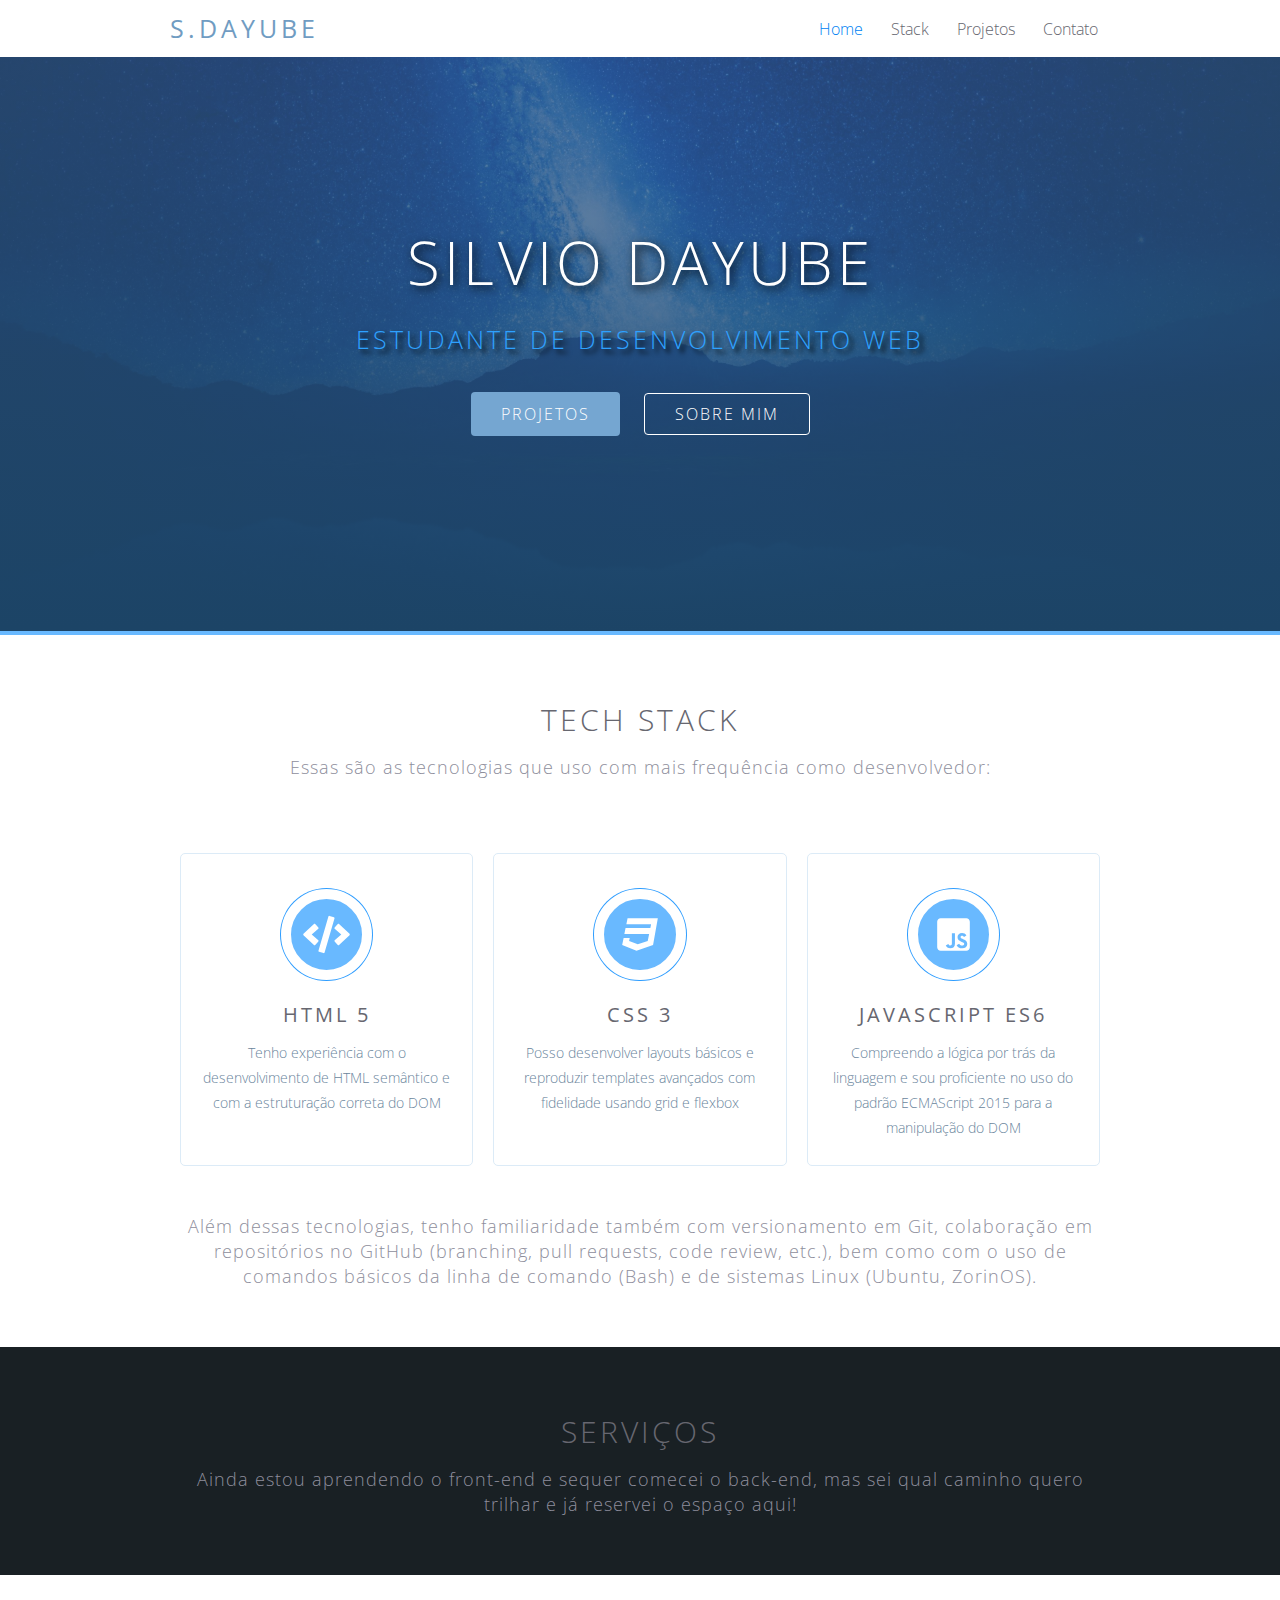
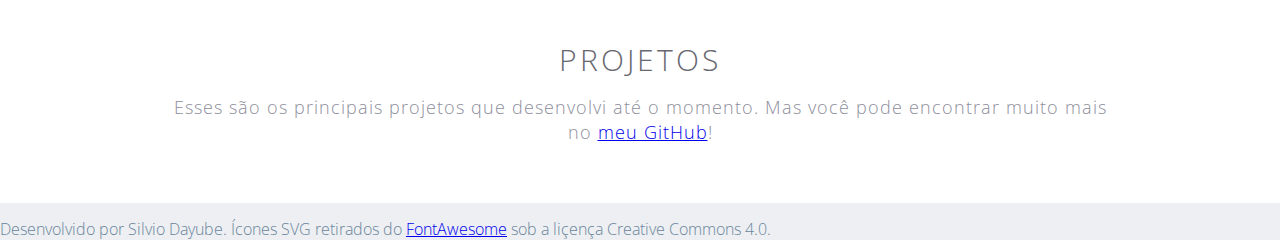
==== index.html @ 86abfb92 "Finishes basic prototyping" ====
<!DOCTYPE html>
<html lang="pt">
<head>
  <meta charset="UTF-8">
  <meta name="viewport" content="width=device-width, initial-scale=1.0">
  <link rel="stylesheet" href="style.css">
  <link rel="preconnect" href="https://fonts.gstatic.com">
  <link href="https://fonts.googleapis.com/css2?family=Open+Sans:ital,wght@0,300;0,400;0,600;0,700;0,800;1,300;1,400;1,600;1,700;1,800&family=Roboto:wght@300;400;500&display=swap" rel="stylesheet">
  <link rel="stylesheet" href="https://cdnjs.cloudflare.com/ajax/libs/font-awesome/4.7.0/css/font-awesome.min.css">
  <title>Silvio Dayube - Estudante de Desenvolvimento Web</title>
</head>
<body>
  <header>
    <div class="container">
      <a class="logo" href="#">S.Dayube</a>
      <nav>
        <a href="#projects" class="current-link">Home</a>
        <a href="#stack">Stack</a>
        <a href="#projects">Projetos</a>
        <a href="#contact">Contato</a>
      </nav>
    </div>
  </header>
  <main>
    <section id="welcome-section" class="hero">
      <div class="container">
        <h1>Silvio Dayube</h1>
        <p>Estudante de Desenvolvimento Web</p>
        <div class="">
          <a href="#" class="button">Projetos</a>
          <a href="#" class="hollow-button">Sobre mim</a>
        </div>
      </div>
    </section>
    <section id="stack">
      <div class="container">
        <div class="title-group">
          <h2>tech stack</h2>
          <p>Essas são as tecnologias que uso com mais frequência como desenvolvedor:</p>
        </div>
        <div class="card-row">
          <div class="card">
            <img src="images/html.svg" alt="">
            <h3>HTML 5</h3>
            <p>Tenho experiência com o desenvolvimento de HTML semântico e com a estruturação correta do DOM</p>
          </div>
          <div class="card">
            <img src="images/css.svg" alt="">
            <h3>css 3</h3>
            <p>Posso desenvolver layouts básicos e reproduzir templates avançados com fidelidade usando grid e flexbox</p>
          </div>
          <div class="card">
            <img src="images/js.svg" alt="">
            <h3>javascript es6</h3>
            <p>Compreendo a lógica por trás da linguagem e sou proficiente no uso do padrão ECMAScript 2015 para a manipulação do DOM</p>
          </div>
        </div>
        <div class="title-group">
          <p>Além dessas tecnologias, tenho familiaridade também com versionamento em Git, colaboração em repositórios no GitHub (branching, pull requests, code review, etc.), bem como com o uso de comandos básicos da linha de comando (Bash) e de sistemas Linux (Ubuntu, ZorinOS).</p>
        </div>
      </div>
    </section>
    <section id="services" class="accent">
      <div class="container">
        <div class="title-group">
          <h2>Serviços</h2>
          <p>Ainda estou aprendendo o front-end e sequer comecei o back-end, mas sei qual caminho quero trilhar e já reservei o espaço aqui!</p>
        </div>
      </div>
    </section>
    <section id="projects">
      <div class="container">
        <div class="title-group">
          <h2>Projetos</h2>
          <p>Esses são os principais projetos que desenvolvi até o momento. Mas você pode encontrar muito mais no <a href="https://github.com/sdayube" target="_blank">meu GitHub</a>!</p>
        </div>
      </div>
    </section>
  </main>
  <footer>
    <p>Desenvolvido por Silvio Dayube. Ícones SVG retirados do <a href="https://fontawesome.com/">FontAwesome</a> sob a liçença Creative Commons 4.0.</p>
  </footer>
  <script src="script.js"></script>
</body>
</html>
---- style.css ----
html {
  box-sizing: border-box;
  font-family: sans-serif;
  height: 100%;
}

* , *:before , *:after {
  box-sizing: inherit;
}

body {
  background-color: #edeff2;
  color: #6a859c;
  font-family: Open Sans, sans-serif;
  font-size: 16px;
  font-weight: 300;
  line-height: 20px;
  margin: 0;
  min-height: 100%;
}

section {
  padding: 50px 10px 30px;
  background-color: white;
}

/* Header section */
header {
  background-color: white;
}

.container {
  align-items: center;
  display: flex;
  justify-content: space-between;
  margin: 0 auto;
  max-width: 940px;
}

.logo {
  color: #709cc2;
  font-size: 25px;
  font-weight: 400;
  letter-spacing: 4px;
  line-height: 25px;
  padding: 16px 0;
  text-decoration: none;
  text-transform: uppercase;
}

nav a {
  color: #676770;
  padding: 20px 12px;
  text-decoration: none;
  transition: all 300ms ease-in-out;
}

nav a:hover {
  color: #2e9dff;
}

.current-link {
  color: #0082f3;
}

/* Hero section */
.hero {
  background-image: linear-gradient(180deg, #3868a0aa, #1c4466), url('images/galaxy.jpeg');
  background-position: bottom left;
  background-size: auto, cover;
  border-bottom: 4px solid #69b9ff;
  padding: 195px 0;
  text-align: center;
}

section .container {
  flex-direction: column;
}

.hero h1 {
  color: white;
  font-size: 60px;
  font-weight: 300;
  letter-spacing: 4px;
  margin: 0 0 30px;
  text-shadow: black 3px 3px 10px;
  text-transform: uppercase;
}

.hero p {
  color: #2ea1ff;
  font-size: 25px;
  font-weight: 300;
  letter-spacing: 3px;
  line-height: 25px;
  margin-bottom: 40px;
  text-shadow: black 4px 4px 5px;
  text-transform: uppercase;
}

.button {
  background-color: #75a6d1;
  border-radius: 4px;
  color: white;
  display: inline-block;
  letter-spacing: 2px;
  margin: 0 10px;
  padding: 12px 30px;
  text-decoration: none;
  text-transform: uppercase;
  transition: background-color 300ms ease;
}

.button:hover {
  background-color: #2e9dff;
}

.hollow-button {
  border-radius: 4px;
  border: 1px solid white;
  color: white;
  display: inline-block;
  letter-spacing: 2px;
  margin: 0 10px;
  padding: 10px 30px;
  text-decoration: none;
  text-transform: uppercase;
  transition: background-color 300ms ease, border 300ms ease, color 300ms ease;
}

/* Stack section */
.title-group {
  margin-bottom: 55px;
}

.title-group:last-child {
  margin-bottom: 10px;
}

.title-group h2 {
  color: #676770;
  font-size: 30px;
  font-weight: 300;
  letter-spacing: 3px;
  text-align: center;
  text-transform: uppercase;
}

.title-group p {
  color: #8e8e9c;
  font-size: 18px;
  text-align: center;
  letter-spacing: 1px;
  line-height: 25px;
}

.card-row {
  margin: 0 10px 30px;
  display: flex;
  justify-content: space-around;
  width: 100%;
}

.card {
  flex: 1 1 30%;
  padding: 15px;
  margin: 0 10px;
  border: 1px solid #dcebf7;
  border-radius: 5px;
  text-align: center;
}

.card img {
  display: block;
  width: 35%;
  margin: 20px auto;
  padding: 10px;
  border: 10px solid white;
  border-radius: 50%;
  background-color: #69b9ff;
  box-shadow: 0 0 0 1px #2e9dff;
  max-width: 100%;
  color: white;
}

.card h3 {
  margin: 0 auto;
  color: #676770;
  font-size: 20px;
  line-height: 30px;
  font-weight: 400;
  letter-spacing: 3px;
  text-transform: uppercase;
}

.card p {
  margin: 10px auto;
  font-size: 14px;
  line-height: 25px;
}

/* Services section */
.accent {
  background-color: #192024;
}
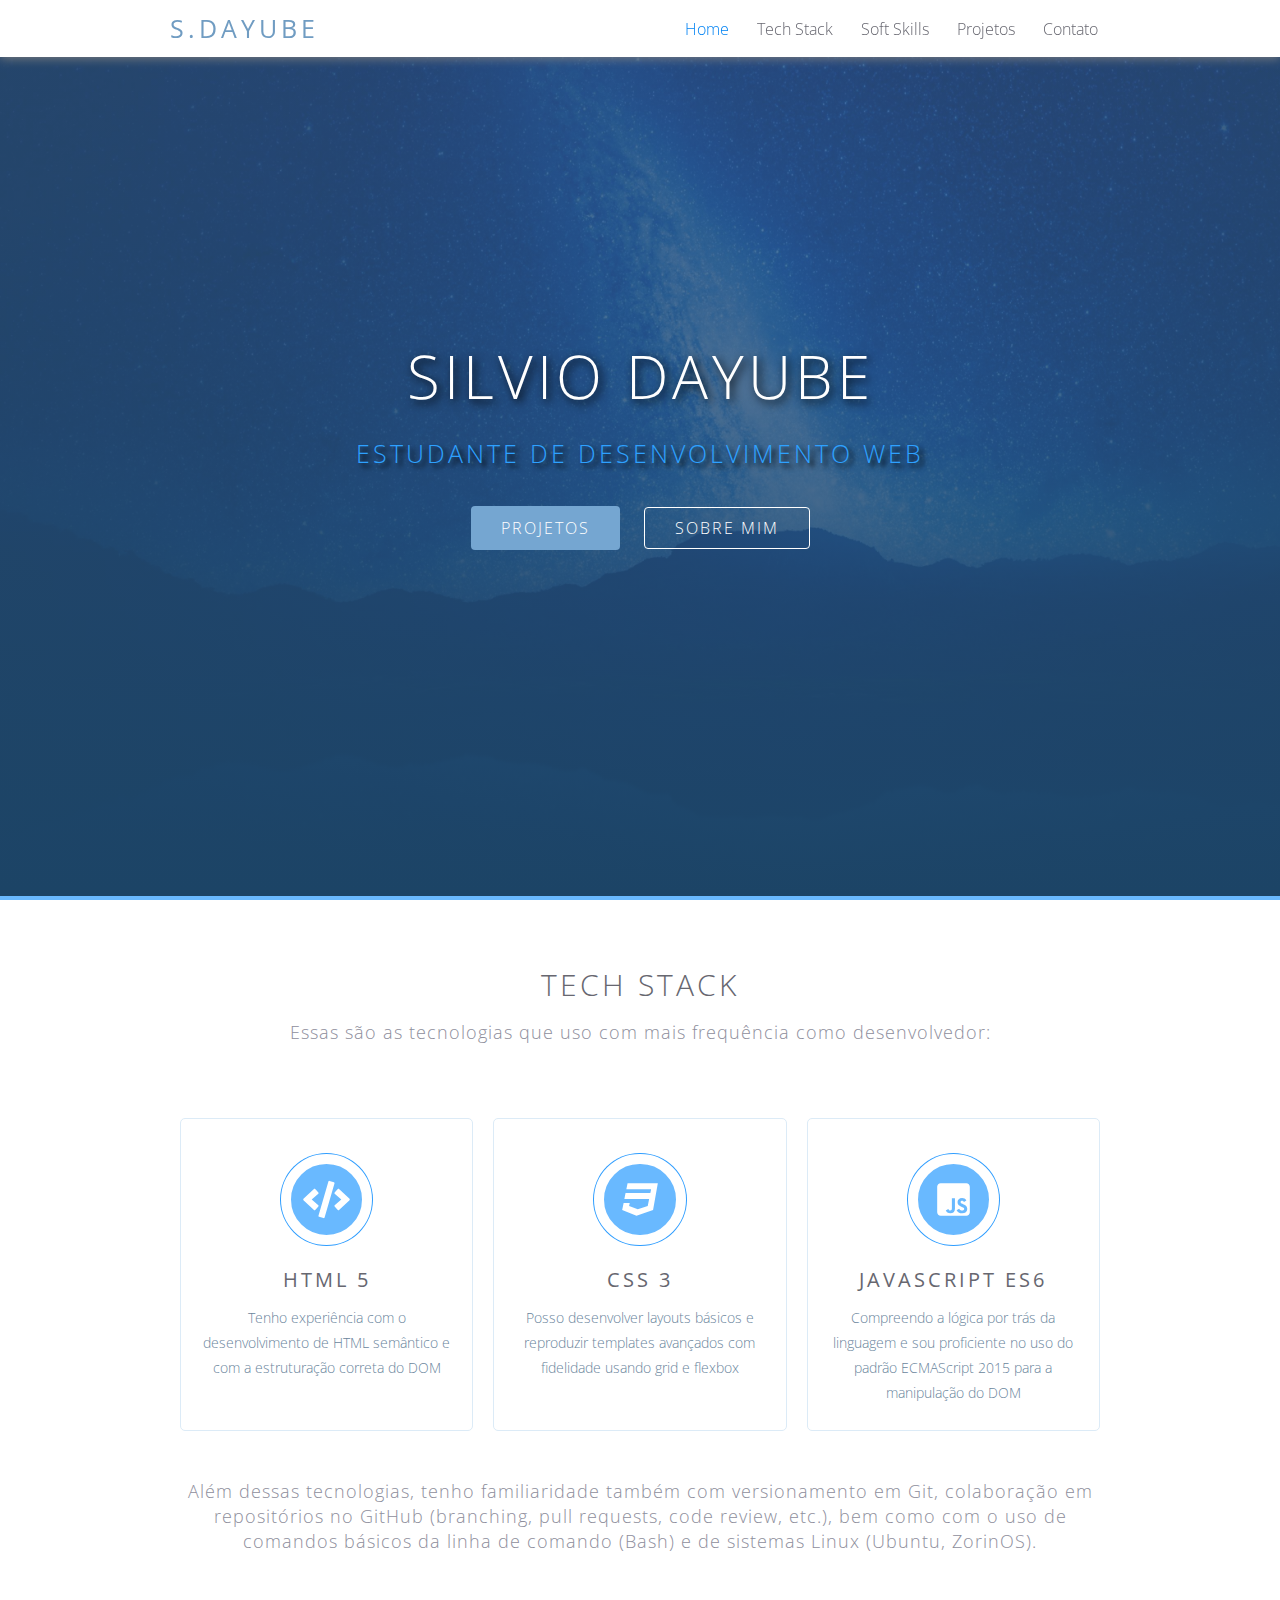
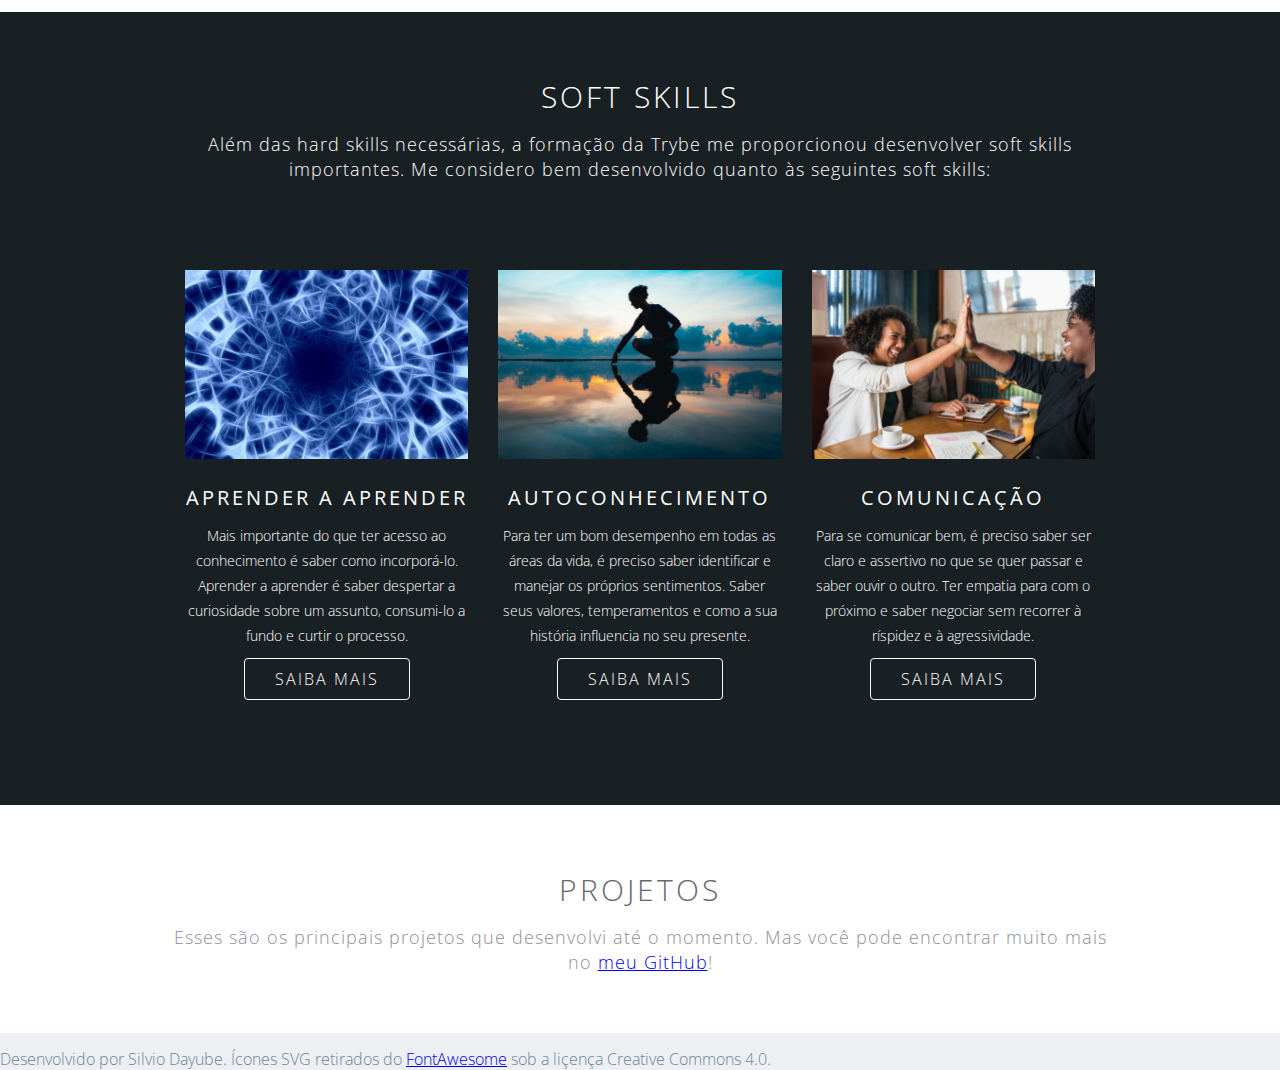
==== commit 3943f50d: "Adds soft skills section" ====
--- a/index.html
+++ b/index.html
@@ -6,16 +6,17 @@
   <link rel="stylesheet" href="style.css">
   <link rel="preconnect" href="https://fonts.gstatic.com">
   <link href="https://fonts.googleapis.com/css2?family=Open+Sans:ital,wght@0,300;0,400;0,600;0,700;0,800;1,300;1,400;1,600;1,700;1,800&family=Roboto:wght@300;400;500&display=swap" rel="stylesheet">
-  <link rel="stylesheet" href="https://cdnjs.cloudflare.com/ajax/libs/font-awesome/4.7.0/css/font-awesome.min.css">
   <title>Silvio Dayube - Estudante de Desenvolvimento Web</title>
 </head>
 <body>
-  <header>
+  <!-- <script src="https://cdn.freecodecamp.org/testable-projects-fcc/v1/bundle.js"></script> -->
+  <header id="navbar">
     <div class="container">
       <a class="logo" href="#">S.Dayube</a>
       <nav>
         <a href="#projects" class="current-link">Home</a>
-        <a href="#stack">Stack</a>
+        <a href="#stack">Tech Stack</a>
+        <a href="#stack">Soft Skills</a>
         <a href="#projects">Projetos</a>
         <a href="#contact">Contato</a>
       </nav>
@@ -46,12 +47,12 @@
           </div>
           <div class="card">
             <img src="images/css.svg" alt="">
-            <h3>css 3</h3>
+            <h3>CSS 3</h3>
             <p>Posso desenvolver layouts básicos e reproduzir templates avançados com fidelidade usando grid e flexbox</p>
           </div>
           <div class="card">
             <img src="images/js.svg" alt="">
-            <h3>javascript es6</h3>
+            <h3>JavaScript ES6</h3>
             <p>Compreendo a lógica por trás da linguagem e sou proficiente no uso do padrão ECMAScript 2015 para a manipulação do DOM</p>
           </div>
         </div>
@@ -63,8 +64,30 @@
     <section id="services" class="accent">
       <div class="container">
         <div class="title-group">
-          <h2>Serviços</h2>
-          <p>Ainda estou aprendendo o front-end e sequer comecei o back-end, mas sei qual caminho quero trilhar e já reservei o espaço aqui!</p>
+          <h2 class="white-text">Soft skills</h2>
+          <p class="white-text">Além das hard skills necessárias, a formação da Trybe me proporcionou desenvolver soft skills importantes. Me considero bem desenvolvido quanto às seguintes soft skills:</p>
+        </div>
+        <div class="card-row">
+          <div class="service-box">
+            <img src="images/learn-to-learn.jpg" alt="representation of neural connections">
+            <h3 class="white-text">Aprender a Aprender</h3>
+            <p class="white-text">Mais importante do que ter acesso ao conhecimento é saber como incorporá-lo. Aprender a aprender é saber despertar a curiosidade sobre um assunto, consumi-lo a fundo e curtir o processo. </p>
+            <a href="https://blog.betrybe.com/soft-skills/aprender-a-aprender/" target="_blank" class="hollow-button">Saiba mais</a>
+            
+          </div>
+          <div class="service-box">
+            <img src="images/self-knowledge.jpg" alt="a woman looking at her reflection in the water">
+            <h3 class="white-text">Autoconhecimento</h3>
+            <p class="white-text">Para ter um bom desempenho em todas as áreas da vida, é preciso saber identificar e manejar os próprios sentimentos. Saber seus valores, temperamentos e como a sua história influencia no seu presente.</p>
+            <a href="" target="_blank" class="hollow-button">Saiba mais</a>
+          </div>
+
+          <div class="service-box">
+            <img src="images/communication.jpg" alt="three women having coffee and a fun conversation">
+            <h3 class="white-text">Comunicação</h3>
+            <p class="white-text">Para se comunicar bem, é preciso saber ser claro e assertivo no que se quer passar e saber ouvir o outro. Ter empatia para com o próximo e saber negociar sem recorrer à ríspidez e à agressividade.</p>
+            <a href="https://blog.betrybe.com/soft-skills/comunicacao/" target="_blank" class="hollow-button">Saiba mais</a>
+          </div>
         </div>
       </div>
     </section>
@@ -72,7 +95,7 @@
       <div class="container">
         <div class="title-group">
           <h2>Projetos</h2>
-          <p>Esses são os principais projetos que desenvolvi até o momento. Mas você pode encontrar muito mais no <a href="https://github.com/sdayube" target="_blank">meu GitHub</a>!</p>
+          <p>Esses são os principais projetos que desenvolvi até o momento. Mas você pode encontrar muito mais no <a href="https://github.com/sdayube" target="_blank" id="profile-link">meu GitHub</a>!</p>
         </div>
       </div>
     </section>
--- a/style.css
+++ b/style.css
@@ -1,3 +1,6 @@
+/* Global modifications
+---------------------------------------------------------- */
+
 html {
   box-sizing: border-box;
   font-family: sans-serif;
@@ -24,9 +27,14 @@
   background-color: white;
 }
 
-/* Header section */
+/* Header section
+---------------------------------------------------------- */
+
 header {
   background-color: white;
+  position: fixed;
+  width: 100%;
+  box-shadow: 0 1px 10px grey;
 }
 
 .container {
@@ -63,18 +71,22 @@
   color: #0082f3;
 }
 
-/* Hero section */
+/* Hero section
+---------------------------------------------------------- */
+
 .hero {
   background-image: linear-gradient(180deg, #3868a0aa, #1c4466), url('images/galaxy.jpeg');
   background-position: bottom left;
   background-size: auto, cover;
   border-bottom: 4px solid #69b9ff;
-  padding: 195px 0;
-  text-align: center;
+  text-align: center;
+  height: 100vh;
+  display: flex;
 }
 
 section .container {
   flex-direction: column;
+  justify-content: center;
 }
 
 .hero h1 {
@@ -109,6 +121,7 @@
   text-decoration: none;
   text-transform: uppercase;
   transition: background-color 300ms ease;
+  border: none;
 }
 
 .button:hover {
@@ -128,7 +141,14 @@
   transition: background-color 300ms ease, border 300ms ease, color 300ms ease;
 }
 
-/* Stack section */
+.hollow-button:hover {
+  border-color: #2e9dff;
+  color: #2e9dff;
+}
+
+/* Stack section
+---------------------------------------------------------- */
+
 .title-group {
   margin-bottom: 55px;
 }
@@ -183,7 +203,7 @@
   color: white;
 }
 
-.card h3 {
+.card-row h3 {
   margin: 0 auto;
   color: #676770;
   font-size: 20px;
@@ -193,13 +213,31 @@
   text-transform: uppercase;
 }
 
-.card p {
+.card-row p {
   margin: 10px auto;
   font-size: 14px;
   line-height: 25px;
 }
 
-/* Services section */
+/* Services section
+---------------------------------------------------------- */
+
 .accent {
   background-color: #192024;
 }
+
+.container .white-text {
+  color: white;
+}
+
+.service-box {
+  margin-bottom: 30px;
+  padding: 15px;
+  text-align: center;
+  flex: 1 1 50%;
+}
+
+.service-box img {
+  width: 100%;
+  margin-bottom: 20px;
+}
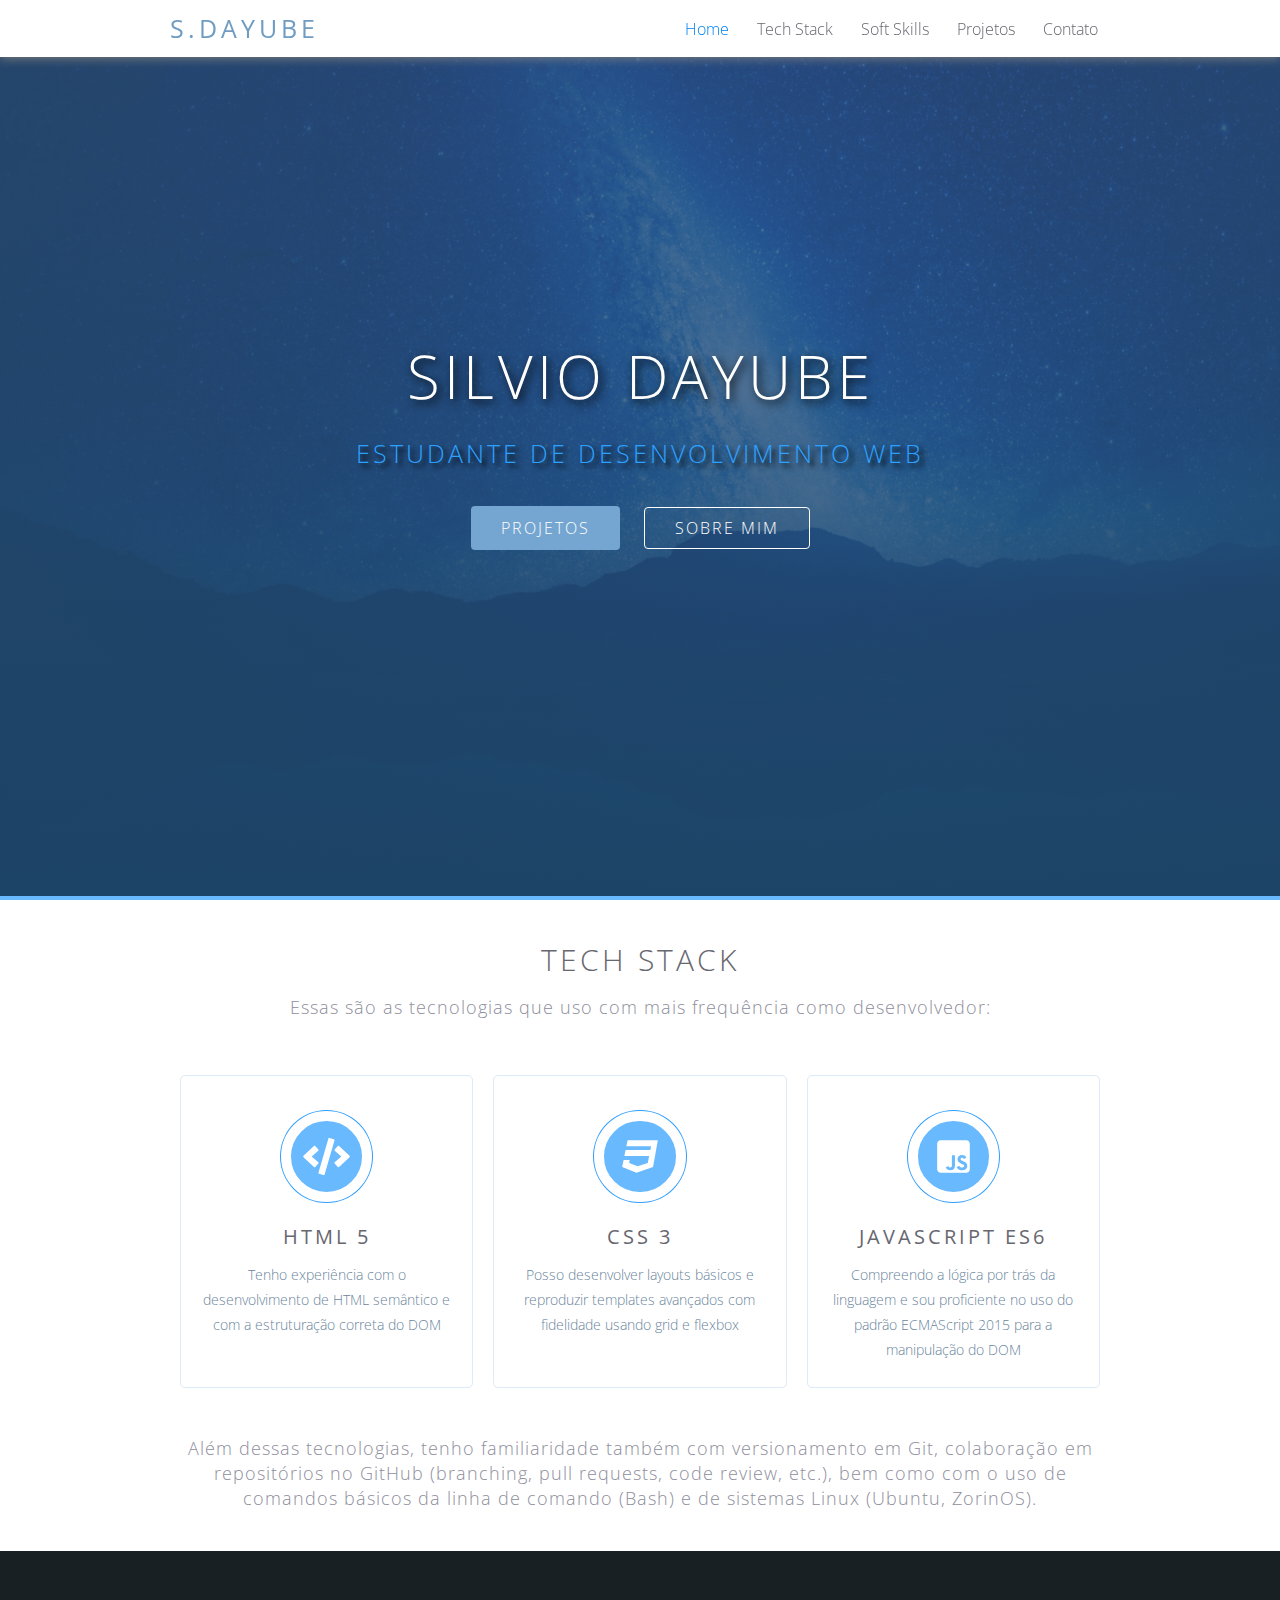
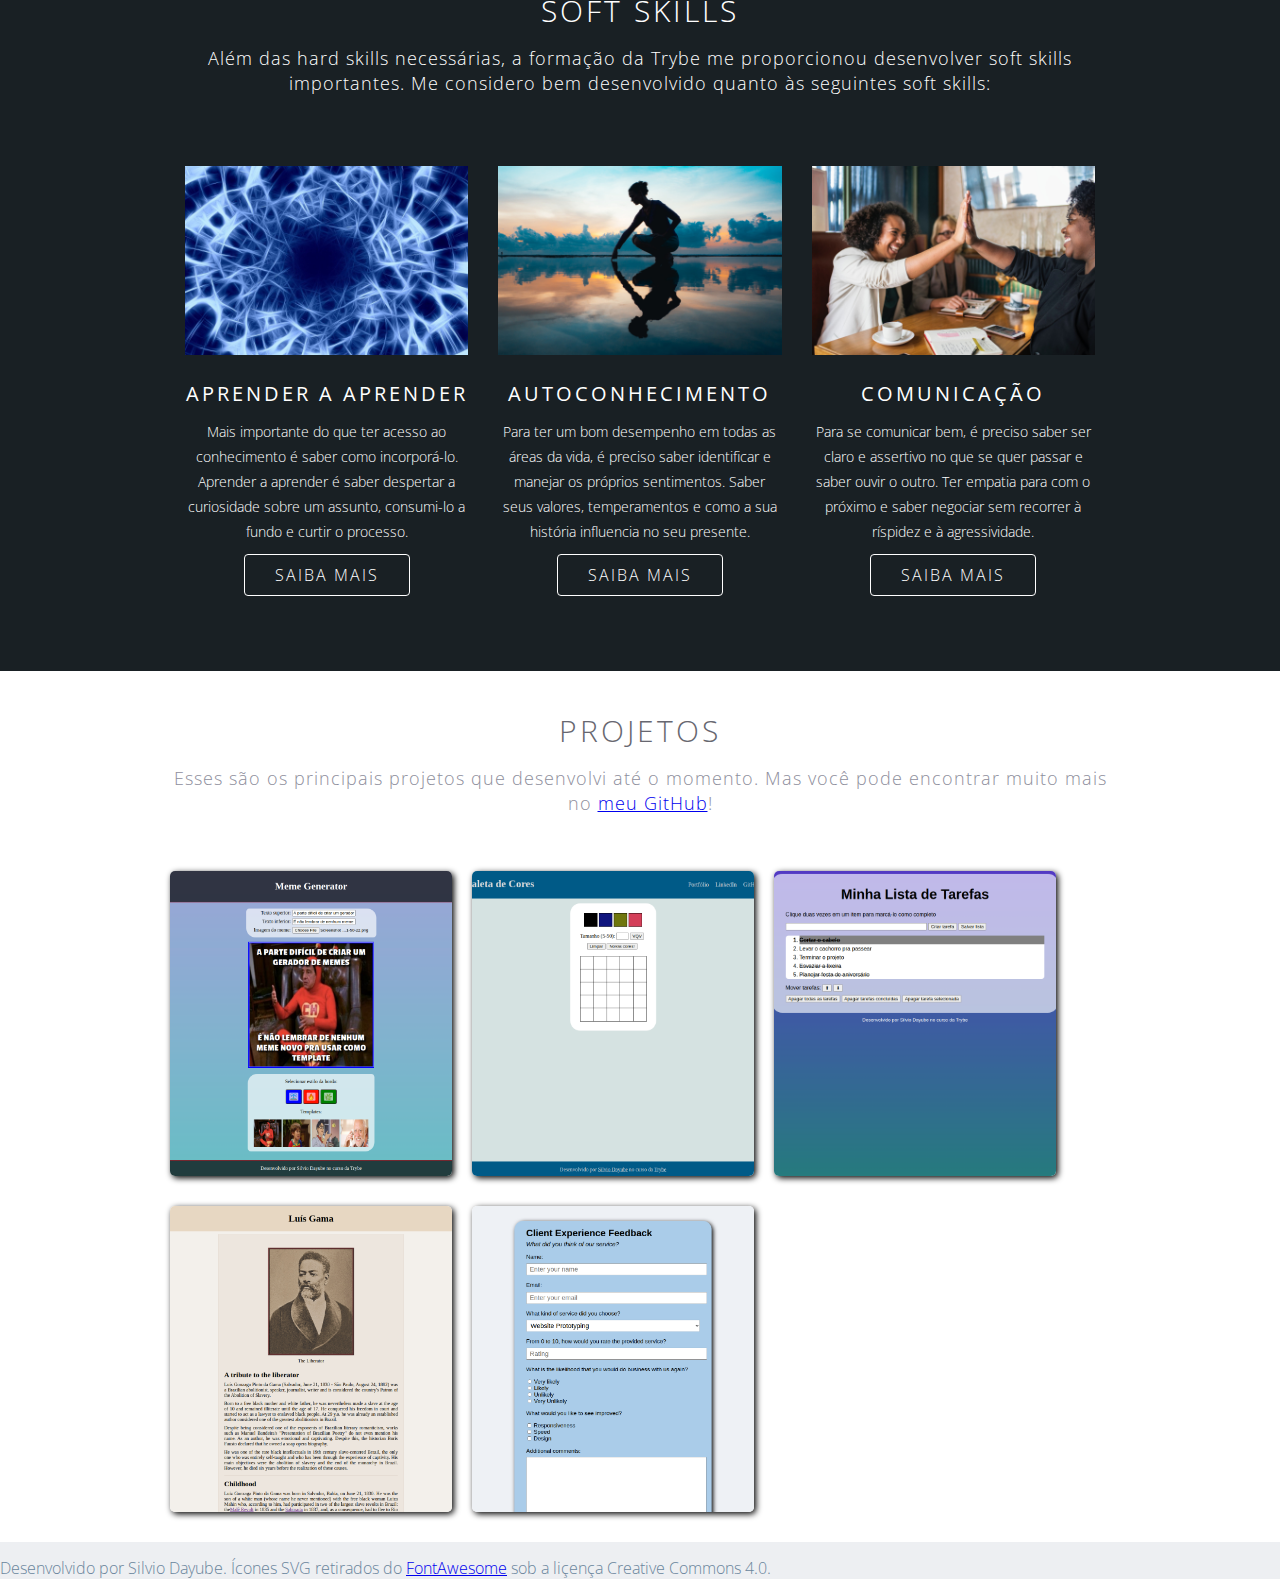
==== commit b11052f4: "Adds projects section" ====
--- a/index.html
+++ b/index.html
@@ -27,7 +27,7 @@
       <div class="container">
         <h1>Silvio Dayube</h1>
         <p>Estudante de Desenvolvimento Web</p>
-        <div class="">
+        <div>
           <a href="#" class="button">Projetos</a>
           <a href="#" class="hollow-button">Sobre mim</a>
         </div>
@@ -97,6 +97,56 @@
           <h2>Projetos</h2>
           <p>Esses são os principais projetos que desenvolvi até o momento. Mas você pode encontrar muito mais no <a href="https://github.com/sdayube" target="_blank" id="profile-link">meu GitHub</a>!</p>
         </div>
+        <div class="project-grid">
+          <div class="grid-item meme-generator">
+            <h3>Projeto Meme Generator</h3>
+            <p>Gerador de memes com imagens predeterminadas ou upadas pelo usuário. Construído com HTML, CSS e JS vanilla</p>
+            <div>
+              <a href="#" class="button">Visualizar</a>
+              <a href="#" class="hollow-button">Repositório</a>
+            </div>
+          </div>
+          <div class="grid-item pixel-art">
+            <h3>Projeto Pixel Art</h3>
+            <p>Gerador de quadro para pixel art com tamanho dinâmico e cores aleatórias. Construído com HTML, CSS e JS vanilla</p>
+            <div>
+              <a href="#" class="button">Visualizar</a>
+              <a href="#" class="hollow-button">Repositório</a>
+            </div>
+          </div>
+          <div class="grid-item to-do-list">
+            <h3>Projeto To Do List</h3>
+            <p>Lista de tarefas dinâmica que permite adicionar, selecionar, marcar e apagar itens e salvar o estado no local storage. Construída com HTML, CSS e JS vanilla</p>
+            <div>
+              <a href="#" class="button">Visualizar</a>
+              <a href="#" class="hollow-button">Repositório</a>
+            </div>
+          </div>
+          <div class="grid-item tribute-page">
+            <h3>Projeto Tribute Page</h3>
+            <p>Página de tributo simples com layout responsivo baseado em flexbox. Feita com HTML e CSS.</p>
+            <div>
+              <a href="#" class="button">Visualizar</a>
+              <a href="#" class="hollow-button">Repositório</a>
+            </div>
+          </div>
+          <div class="grid-item survey-form">
+            <h3>Projeto Survey Form</h3>
+            <p>Exemplo de formulário construído com HTML semântico e layout responsivo. Construído com HTML e CSS.</p>
+            <div>
+              <a href="#" class="button">Visualizar</a>
+              <a href="#" class="hollow-button">Repositório</a>
+            </div>
+          </div>
+          <!-- <div class="grid-item zoo-functions">
+            <h3>Projeto Zoo Functions</h3>
+            <p>Projeto feito para simular o comportamento de um zoológico usando métodos do ES6 e higher order functions. Testes criados com o assert do node.js.</p>
+            <div>
+              <a href="#" class="button">Visualizar</a>
+              <a href="#" class="hollow-button dark-hollow">Repositório</a>
+            </div>
+          </div> -->
+        </div>
       </div>
     </section>
   </main>
--- a/style.css
+++ b/style.css
@@ -20,11 +20,24 @@
   line-height: 20px;
   margin: 0;
   min-height: 100%;
+  width: 100%;
 }
 
 section {
   padding: 50px 10px 30px;
   background-color: white;
+}
+
+@keyframes fadeEffect {
+
+  from {
+    opacity: 0;
+  }
+
+  to {
+    opacity: 1;
+  }
+
 }
 
 /* Header section
@@ -164,6 +177,7 @@
   letter-spacing: 3px;
   text-align: center;
   text-transform: uppercase;
+  margin-top: 0;
 }
 
 .title-group p {
@@ -172,6 +186,7 @@
   text-align: center;
   letter-spacing: 1px;
   line-height: 25px;
+  margin-bottom: 0;
 }
 
 .card-row {
@@ -231,7 +246,6 @@
 }
 
 .service-box {
-  margin-bottom: 30px;
   padding: 15px;
   text-align: center;
   flex: 1 1 50%;
@@ -241,3 +255,97 @@
   width: 100%;
   margin-bottom: 20px;
 }
+
+/* Projects section
+---------------------------------------------------------- */
+
+.dark-hollow {
+  border: 1px solid black;
+  color: black;
+}
+
+.project-grid {
+  display: grid;
+  grid-template-columns: repeat(3, 30%);
+  text-align: center;
+  column-gap: 20px;
+  row-gap: 30px;
+  grid-auto-rows: 1fr;
+}
+
+.grid-item {
+  padding: 20px;
+  border-radius: 5px;
+  box-shadow: black 2px 2px 6px;
+
+  --bg-gradient: linear-gradient(180deg, #0f1c2bda, #1c4466);
+}
+
+.grid-item > * {
+  visibility: hidden;
+  color: white;
+}
+
+.grid-item:hover > * {
+  visibility: visible;
+}
+
+.grid-item .button {
+  font-size: 12px;
+  padding: 5px 15px;
+  margin-bottom: 10px;
+}
+
+.grid-item .hollow-button {
+  font-size: 12px;
+  padding: 5px 15px;
+}
+
+.meme-generator {
+  background-image: url('images/meme-generator.png');
+  background-size: cover;
+}
+
+.meme-generator:hover {
+  background-image: var(--bg-gradient), url('images/meme-generator.png');
+}
+
+.pixel-art {
+  background-image: url('images/pixel-art.png');
+  background-size: cover;
+  background-position: top center;
+}
+
+.pixel-art:hover {
+  background-image: var(--bg-gradient), url('images/pixel-art.png');
+}
+
+.to-do-list {
+  background-image: url('images/to-do-list.png');
+  background-size: cover;
+  background-position: top center;
+}
+
+.to-do-list:hover {
+  background-image: var(--bg-gradient), url('images/to-do-list.png');
+}
+
+.tribute-page {
+  background-image: url('images/tribute-page.png');
+  background-size: cover;
+  background-position: top center;
+}
+
+.tribute-page:hover {
+  background-image: var(--bg-gradient), url('images/tribute-page.png');
+}
+
+.survey-form {
+  background-image: url('images/survey-form.png');
+  background-size: cover;
+  background-position: top center;
+}
+
+.survey-form:hover {
+  background-image: var(--bg-gradient), url('images/survey-form.png');
+}
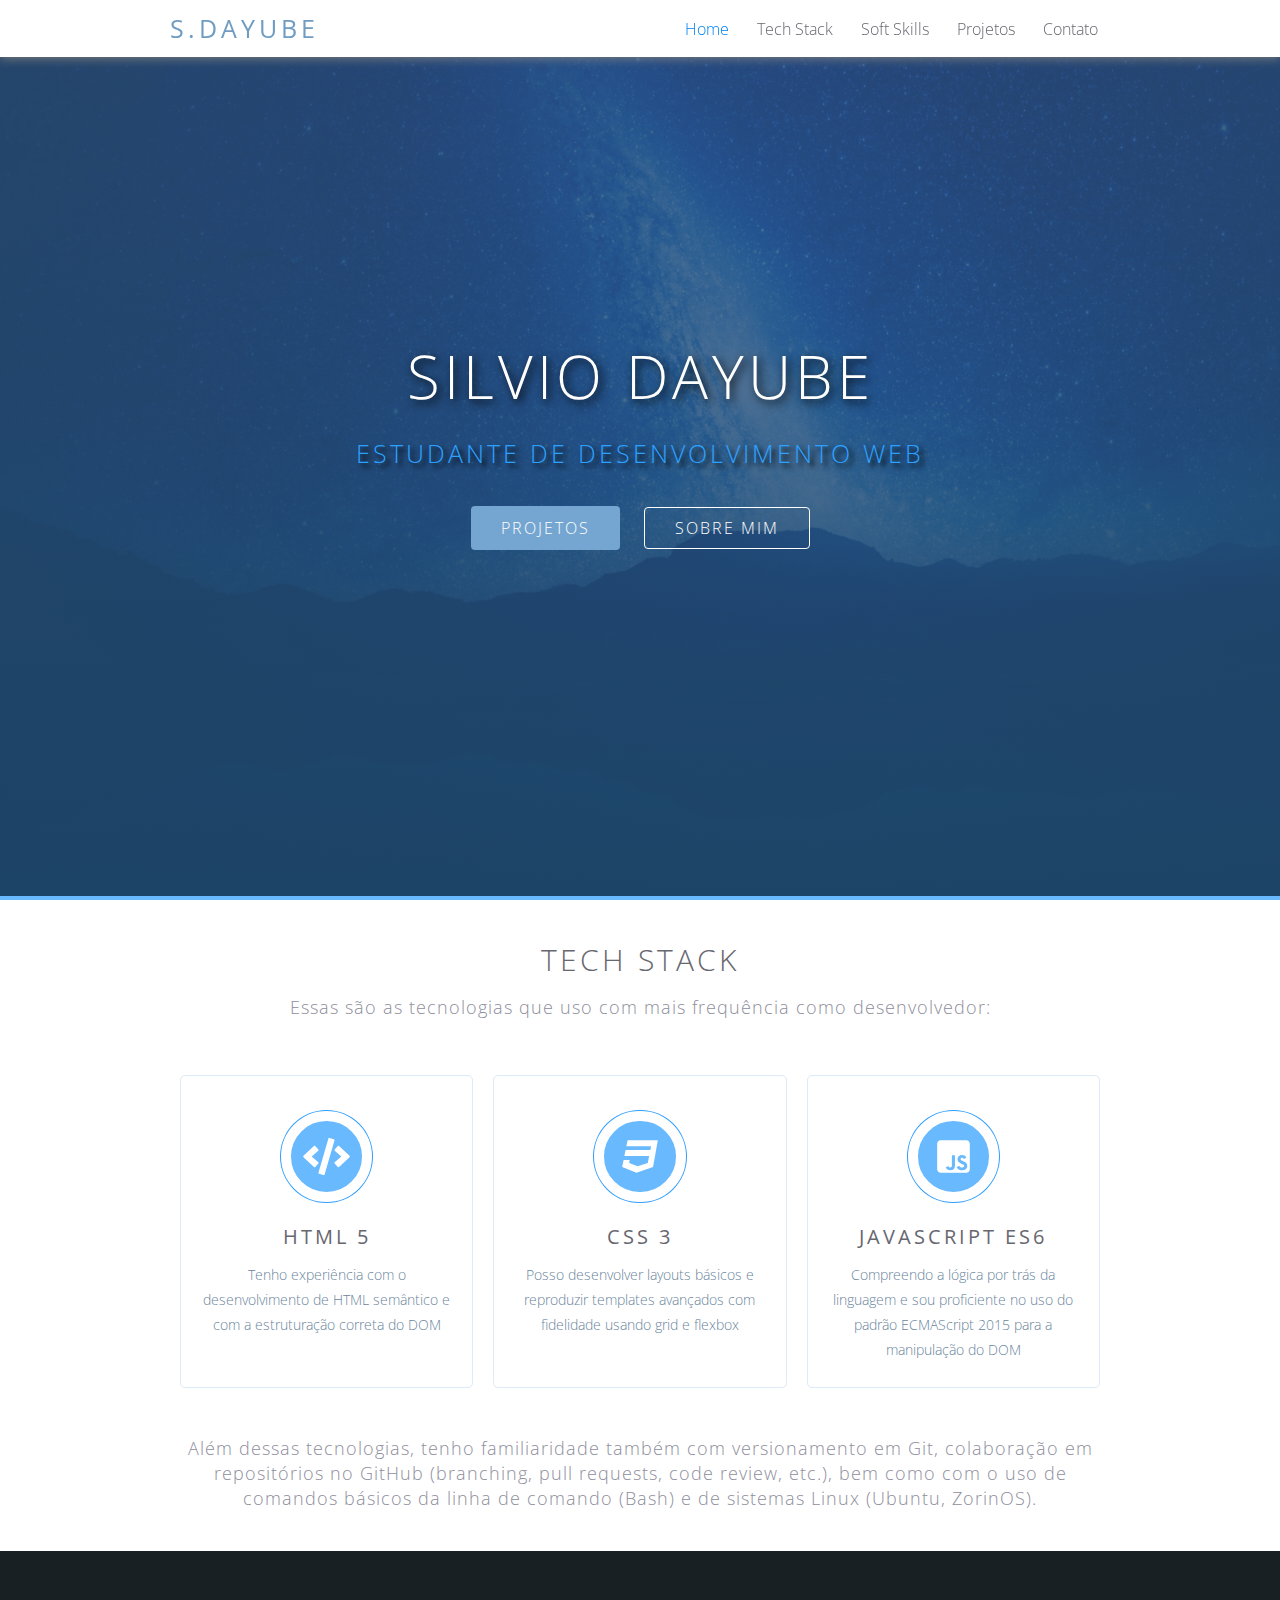
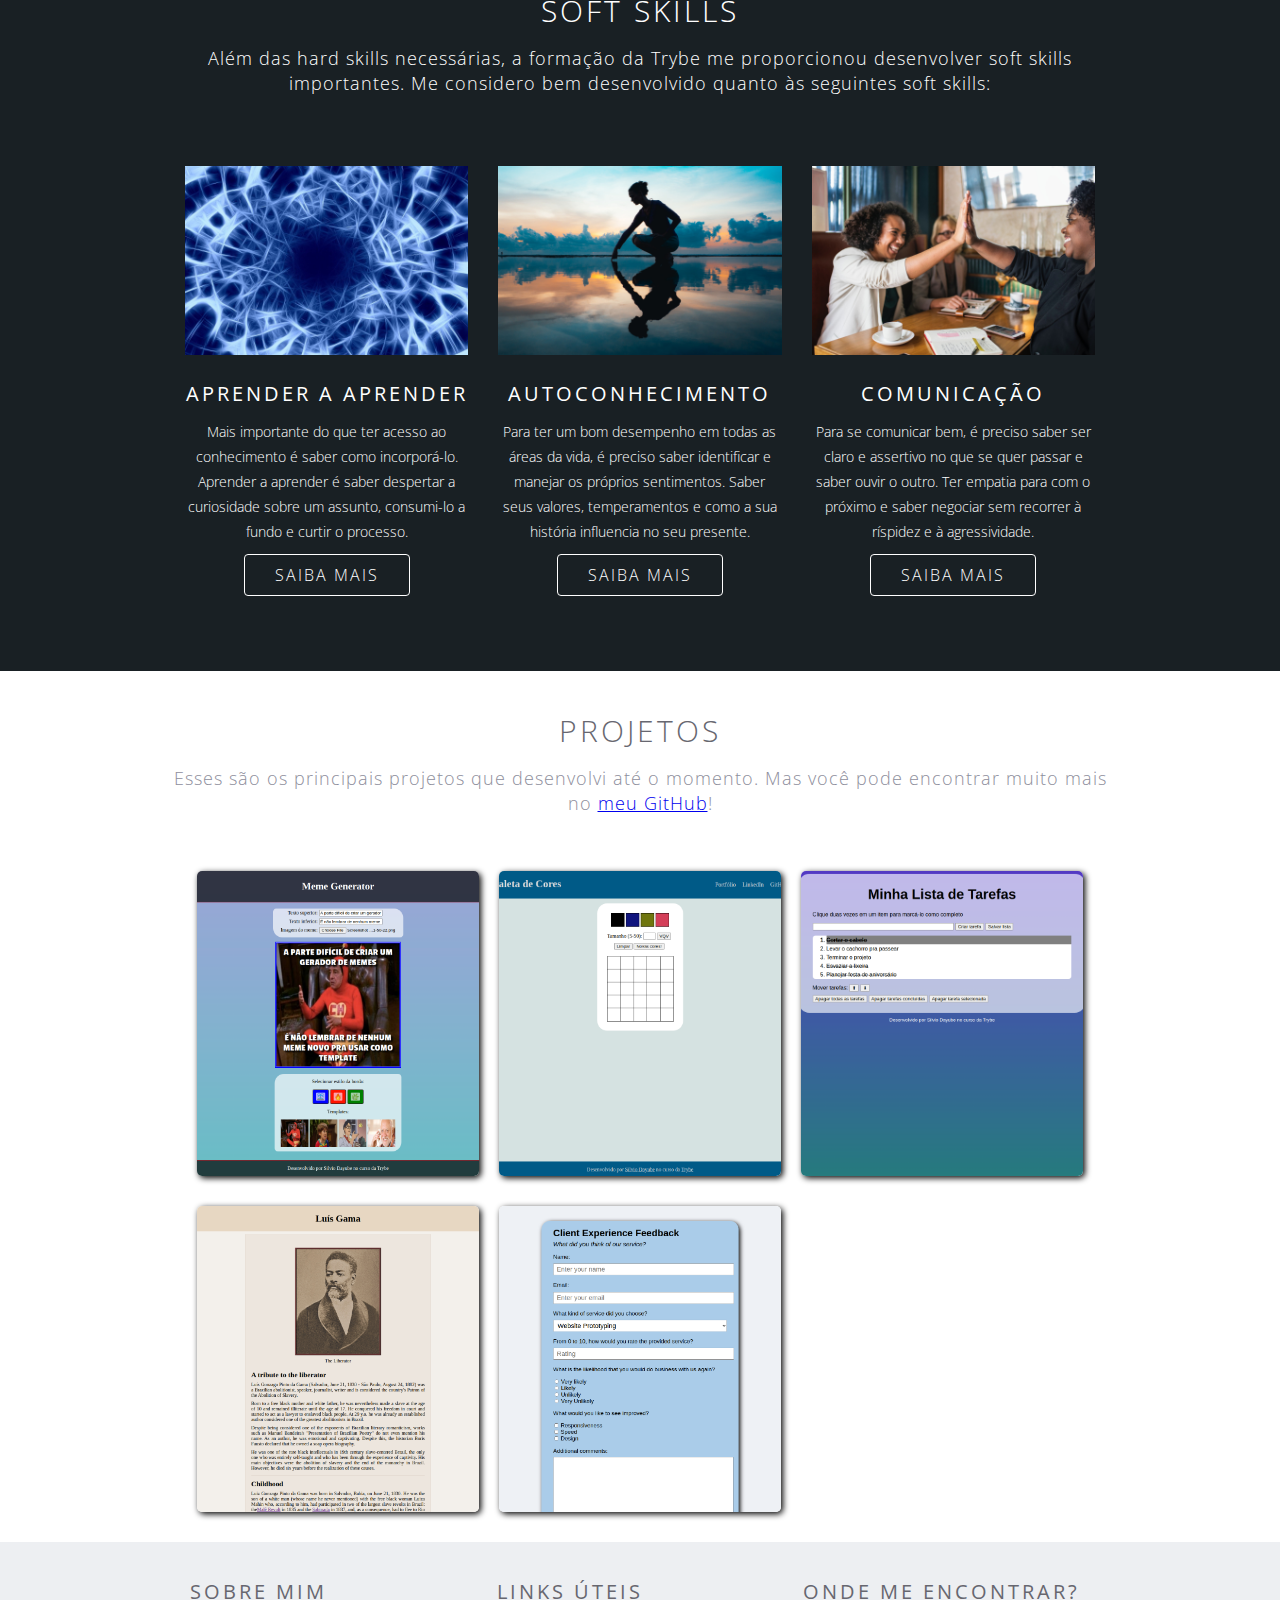
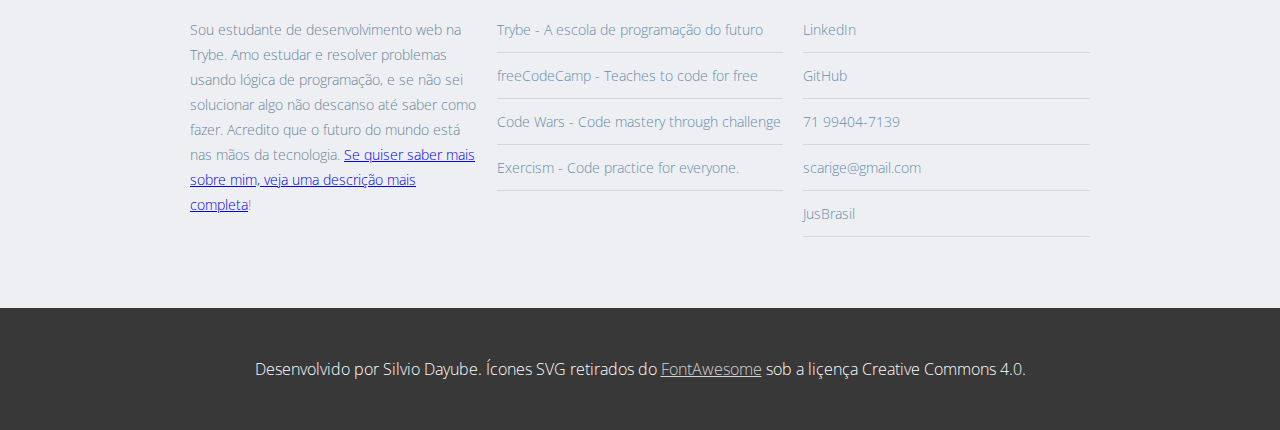
==== commit becf81d2: "Finishes footer" ====
--- a/index.html
+++ b/index.html
@@ -9,14 +9,14 @@
   <title>Silvio Dayube - Estudante de Desenvolvimento Web</title>
 </head>
 <body>
-  <!-- <script src="https://cdn.freecodecamp.org/testable-projects-fcc/v1/bundle.js"></script> -->
+  <script src="https://cdn.freecodecamp.org/testable-projects-fcc/v1/bundle.js"></script>
   <header id="navbar">
     <div class="container">
       <a class="logo" href="#">S.Dayube</a>
       <nav>
-        <a href="#projects" class="current-link">Home</a>
+        <a href="#welcome-section" class="current-link">Home</a>
         <a href="#stack">Tech Stack</a>
-        <a href="#stack">Soft Skills</a>
+        <a href="#soft-skills">Soft Skills</a>
         <a href="#projects">Projetos</a>
         <a href="#contact">Contato</a>
       </nav>
@@ -28,7 +28,7 @@
         <h1>Silvio Dayube</h1>
         <p>Estudante de Desenvolvimento Web</p>
         <div>
-          <a href="#" class="button">Projetos</a>
+          <a href="#projects" class="button">Projetos</a>
           <a href="#" class="hollow-button">Sobre mim</a>
         </div>
       </div>
@@ -61,7 +61,7 @@
         </div>
       </div>
     </section>
-    <section id="services" class="accent">
+    <section id="soft-skills" class="accent">
       <div class="container">
         <div class="title-group">
           <h2 class="white-text">Soft skills</h2>
@@ -79,7 +79,7 @@
             <img src="images/self-knowledge.jpg" alt="a woman looking at her reflection in the water">
             <h3 class="white-text">Autoconhecimento</h3>
             <p class="white-text">Para ter um bom desempenho em todas as áreas da vida, é preciso saber identificar e manejar os próprios sentimentos. Saber seus valores, temperamentos e como a sua história influencia no seu presente.</p>
-            <a href="" target="_blank" class="hollow-button">Saiba mais</a>
+            <a href="https://blog.betrybe.com/soft-skills/inteligencia-emocional/" target="_blank" class="hollow-button">Saiba mais</a>
           </div>
 
           <div class="service-box">
@@ -98,47 +98,47 @@
           <p>Esses são os principais projetos que desenvolvi até o momento. Mas você pode encontrar muito mais no <a href="https://github.com/sdayube" target="_blank" id="profile-link">meu GitHub</a>!</p>
         </div>
         <div class="project-grid">
-          <div class="grid-item meme-generator">
+          <div class="project-tile meme-generator">
             <h3>Projeto Meme Generator</h3>
             <p>Gerador de memes com imagens predeterminadas ou upadas pelo usuário. Construído com HTML, CSS e JS vanilla</p>
             <div>
-              <a href="#" class="button">Visualizar</a>
-              <a href="#" class="hollow-button">Repositório</a>
+              <a href="meme-generator/index.html" class="button">Visualizar</a>
+              <a href="https://github.com/sdayube/meme-generator-project" target="_blank" class="hollow-button">Repositório</a>
             </div>
           </div>
-          <div class="grid-item pixel-art">
+          <div class="project-tile pixel-art">
             <h3>Projeto Pixel Art</h3>
             <p>Gerador de quadro para pixel art com tamanho dinâmico e cores aleatórias. Construído com HTML, CSS e JS vanilla</p>
             <div>
-              <a href="#" class="button">Visualizar</a>
-              <a href="#" class="hollow-button">Repositório</a>
+              <a href="pixel-art/index.html" class="button">Visualizar</a>
+              <a href="https://github.com/sdayube/pixel-art-project" target="_blank" class="hollow-button">Repositório</a>
             </div>
           </div>
-          <div class="grid-item to-do-list">
+          <div class="project-tile to-do-list">
             <h3>Projeto To Do List</h3>
             <p>Lista de tarefas dinâmica que permite adicionar, selecionar, marcar e apagar itens e salvar o estado no local storage. Construída com HTML, CSS e JS vanilla</p>
             <div>
-              <a href="#" class="button">Visualizar</a>
-              <a href="#" class="hollow-button">Repositório</a>
+              <a href="to-do-list/index.html" class="button">Visualizar</a>
+              <a href="https://github.com/sdayube/to-do-list-project" target="_blank" class="hollow-button">Repositório</a>
             </div>
           </div>
-          <div class="grid-item tribute-page">
+          <div class="project-tile tribute-page">
             <h3>Projeto Tribute Page</h3>
             <p>Página de tributo simples com layout responsivo baseado em flexbox. Feita com HTML e CSS.</p>
             <div>
-              <a href="#" class="button">Visualizar</a>
-              <a href="#" class="hollow-button">Repositório</a>
+              <a href="tribute-page/index.html" class="button">Visualizar</a>
+              <a href="https://github.com/sdayube/tribute-page" target="_blank" class="hollow-button">Repositório</a>
             </div>
           </div>
-          <div class="grid-item survey-form">
+          <div class="project-tile survey-form">
             <h3>Projeto Survey Form</h3>
             <p>Exemplo de formulário construído com HTML semântico e layout responsivo. Construído com HTML e CSS.</p>
             <div>
-              <a href="#" class="button">Visualizar</a>
-              <a href="#" class="hollow-button">Repositório</a>
+              <a href="survey-form/index.html" class="button">Visualizar</a>
+              <a href="https://github.com/sdayube/survey-page" target="_blank" class="hollow-button">Repositório</a>
             </div>
           </div>
-          <!-- <div class="grid-item zoo-functions">
+          <!-- <div class="project-tile zoo-functions">
             <h3>Projeto Zoo Functions</h3>
             <p>Projeto feito para simular o comportamento de um zoológico usando métodos do ES6 e higher order functions. Testes criados com o assert do node.js.</p>
             <div>
@@ -151,7 +151,34 @@
     </section>
   </main>
   <footer>
-    <p>Desenvolvido por Silvio Dayube. Ícones SVG retirados do <a href="https://fontawesome.com/">FontAwesome</a> sob a liçença Creative Commons 4.0.</p>
+    <div class="footer-up">
+      <div class="container">
+        <div class="card-row">
+          <div class="footer-box">
+            <h3>sobre mim</h3>
+            <p>Sou estudante de desenvolvimento web na Trybe. Amo estudar e resolver problemas usando lógica de programação, e se não sei solucionar algo não descanso até saber como fazer. Acredito que o futuro do mundo está nas mãos da tecnologia. <a href="#">Se quiser saber mais sobre mim, veja uma descrição mais completa</a>! </p>
+          </div>
+          <div class="footer-box">
+            <h3>links úteis</h3>
+            <a href="https://www.betrybe.com/" class="footer-link">Trybe - A escola de programação do futuro</a>
+            <a href="https://www.freecodecamp.org/" class="footer-link">freeCodeCamp - Teaches to code for free</a>
+            <a href="https://www.codewars.com/" class="footer-link">Code Wars - Code mastery through challenge</a>
+            <a href="https://exercism.io/" class="footer-link">Exercism - Code practice for everyone.</a>
+          </div>
+          <div class="footer-box">
+            <h3>Onde me encontrar?</h3>
+            <a href="https://www.linkedin.com/in/silvio-dayube/" class="footer-link">LinkedIn</a>
+            <a href="https://github.com/sdayube" class="footer-link">GitHub</a>
+            <a href="http://api.whatsapp.com/send?1=pt_BR&phone=5571994047139" class="footer-link">71 99404-7139</a>
+            <a href="mailto:scarige@gmail.com" class="footer-link">scarige@gmail.com</a>
+            <a href="https://sdcarige.jusbrasil.com.br/" class="footer-link">JusBrasil</a>
+          </div>
+        </div>
+      </div>
+    </div>
+    <div class="footer-down">
+      <p>Desenvolvido por Silvio Dayube. Ícones SVG retirados do <a href="https://fontawesome.com/">FontAwesome</a> sob a liçença Creative Commons 4.0.</p>
+    </div>
   </footer>
   <script src="script.js"></script>
 </body>
--- a/style.css
+++ b/style.css
@@ -24,20 +24,8 @@
 }
 
 section {
+  background-color: white;
   padding: 50px 10px 30px;
-  background-color: white;
-}
-
-@keyframes fadeEffect {
-
-  from {
-    opacity: 0;
-  }
-
-  to {
-    opacity: 1;
-  }
-
 }
 
 /* Header section
@@ -45,9 +33,9 @@
 
 header {
   background-color: white;
+  box-shadow: 0 1px 10px grey;
   position: fixed;
   width: 100%;
-  box-shadow: 0 1px 10px grey;
 }
 
 .container {
@@ -92,9 +80,9 @@
   background-position: bottom left;
   background-size: auto, cover;
   border-bottom: 4px solid #69b9ff;
-  text-align: center;
+  display: flex;
   height: 100vh;
-  display: flex;
+  text-align: center;
 }
 
 section .container {
@@ -126,6 +114,7 @@
 .button {
   background-color: #75a6d1;
   border-radius: 4px;
+  border: none;
   color: white;
   display: inline-block;
   letter-spacing: 2px;
@@ -134,7 +123,6 @@
   text-decoration: none;
   text-transform: uppercase;
   transition: background-color 300ms ease;
-  border: none;
 }
 
 .button:hover {
@@ -175,63 +163,63 @@
   font-size: 30px;
   font-weight: 300;
   letter-spacing: 3px;
-  text-align: center;
-  text-transform: uppercase;
   margin-top: 0;
+  text-align: center;
+  text-transform: uppercase;
 }
 
 .title-group p {
   color: #8e8e9c;
   font-size: 18px;
-  text-align: center;
   letter-spacing: 1px;
   line-height: 25px;
   margin-bottom: 0;
+  text-align: center;
 }
 
 .card-row {
-  margin: 0 10px 30px;
   display: flex;
   justify-content: space-around;
+  margin: 0 10px 30px;
   width: 100%;
 }
 
 .card {
+  border-radius: 5px;
+  border: 1px solid #dcebf7;
   flex: 1 1 30%;
+  margin: 0 10px;
   padding: 15px;
-  margin: 0 10px;
-  border: 1px solid #dcebf7;
-  border-radius: 5px;
   text-align: center;
 }
 
 .card img {
+  background-color: #69b9ff;
+  border-radius: 50%;
+  border: 10px solid white;
+  box-shadow: 0 0 0 1px #2e9dff;
+  color: white;
   display: block;
+  margin: 20px auto;
+  max-width: 100%;
+  padding: 10px;
   width: 35%;
-  margin: 20px auto;
-  padding: 10px;
-  border: 10px solid white;
-  border-radius: 50%;
-  background-color: #69b9ff;
-  box-shadow: 0 0 0 1px #2e9dff;
-  max-width: 100%;
-  color: white;
 }
 
 .card-row h3 {
-  margin: 0 auto;
   color: #676770;
   font-size: 20px;
-  line-height: 30px;
   font-weight: 400;
   letter-spacing: 3px;
+  line-height: 30px;
+  margin: 0 auto;
   text-transform: uppercase;
 }
 
 .card-row p {
+  font-size: 14px;
+  line-height: 25px;
   margin: 10px auto;
-  font-size: 14px;
-  line-height: 25px;
 }
 
 /* Services section
@@ -246,14 +234,14 @@
 }
 
 .service-box {
+  flex: 1 1 50%;
   padding: 15px;
   text-align: center;
-  flex: 1 1 50%;
 }
 
 .service-box img {
+  margin-bottom: 20px;
   width: 100%;
-  margin-bottom: 20px;
 }
 
 /* Projects section
@@ -265,44 +253,46 @@
 }
 
 .project-grid {
+  column-gap: 20px;
   display: grid;
+  grid-auto-rows: 1fr;
   grid-template-columns: repeat(3, 30%);
-  text-align: center;
-  column-gap: 20px;
+  justify-content: center;
   row-gap: 30px;
-  grid-auto-rows: 1fr;
-}
-
-.grid-item {
-  padding: 20px;
+  text-align: center;
+}
+
+.project-tile {
   border-radius: 5px;
   box-shadow: black 2px 2px 6px;
+  padding: 20px;
 
   --bg-gradient: linear-gradient(180deg, #0f1c2bda, #1c4466);
 }
 
-.grid-item > * {
+.project-tile > * {
+  color: white;
   visibility: hidden;
-  color: white;
-}
-
-.grid-item:hover > * {
+}
+
+.project-tile:hover > * {
   visibility: visible;
 }
 
-.grid-item .button {
+.project-tile .button {
+  font-size: 12px;
+  margin-bottom: 10px;
+  padding: 5px 15px;
+}
+
+.project-tile .hollow-button {
   font-size: 12px;
   padding: 5px 15px;
-  margin-bottom: 10px;
-}
-
-.grid-item .hollow-button {
-  font-size: 12px;
-  padding: 5px 15px;
 }
 
 .meme-generator {
   background-image: url('images/meme-generator.png');
+  background-position: top center;
   background-size: cover;
 }
 
@@ -312,8 +302,8 @@
 
 .pixel-art {
   background-image: url('images/pixel-art.png');
-  background-size: cover;
-  background-position: top center;
+  background-position: top center;
+  background-size: cover;
 }
 
 .pixel-art:hover {
@@ -322,8 +312,8 @@
 
 .to-do-list {
   background-image: url('images/to-do-list.png');
-  background-size: cover;
-  background-position: top center;
+  background-position: top center;
+  background-size: cover;
 }
 
 .to-do-list:hover {
@@ -332,8 +322,8 @@
 
 .tribute-page {
   background-image: url('images/tribute-page.png');
-  background-size: cover;
-  background-position: top center;
+  background-position: top center;
+  background-size: cover;
 }
 
 .tribute-page:hover {
@@ -342,10 +332,50 @@
 
 .survey-form {
   background-image: url('images/survey-form.png');
-  background-size: cover;
-  background-position: top center;
+  background-position: top center;
+  background-size: cover;
 }
 
 .survey-form:hover {
   background-image: var(--bg-gradient), url('images/survey-form.png');
 }
+
+/* Footer section
+---------------------------------------------------------- */
+
+.footer-down {
+  background-color: #383838;
+  color: white;
+  text-align: center;
+}
+
+.footer-down p a {
+  color: lightgray;
+}
+
+
+.footer-down p a:visited {
+  color: inherit;
+}
+
+.footer-up , .footer-down {
+  padding: 35px 0;
+}
+
+.footer-box {
+  flex: 1 1 30%;
+  margin: 0 10px;
+}
+
+.footer-link {
+  border-bottom: 1px solid #d5d5e0;
+  color: #668cad;
+  display: block;
+  font-size: 14px;
+  font-weight: 300;
+  margin-bottom: 6px;
+  padding-bottom: 10px;
+  text-decoration: none;
+  line-height: 25px;
+  margin-top: 10px;
+}
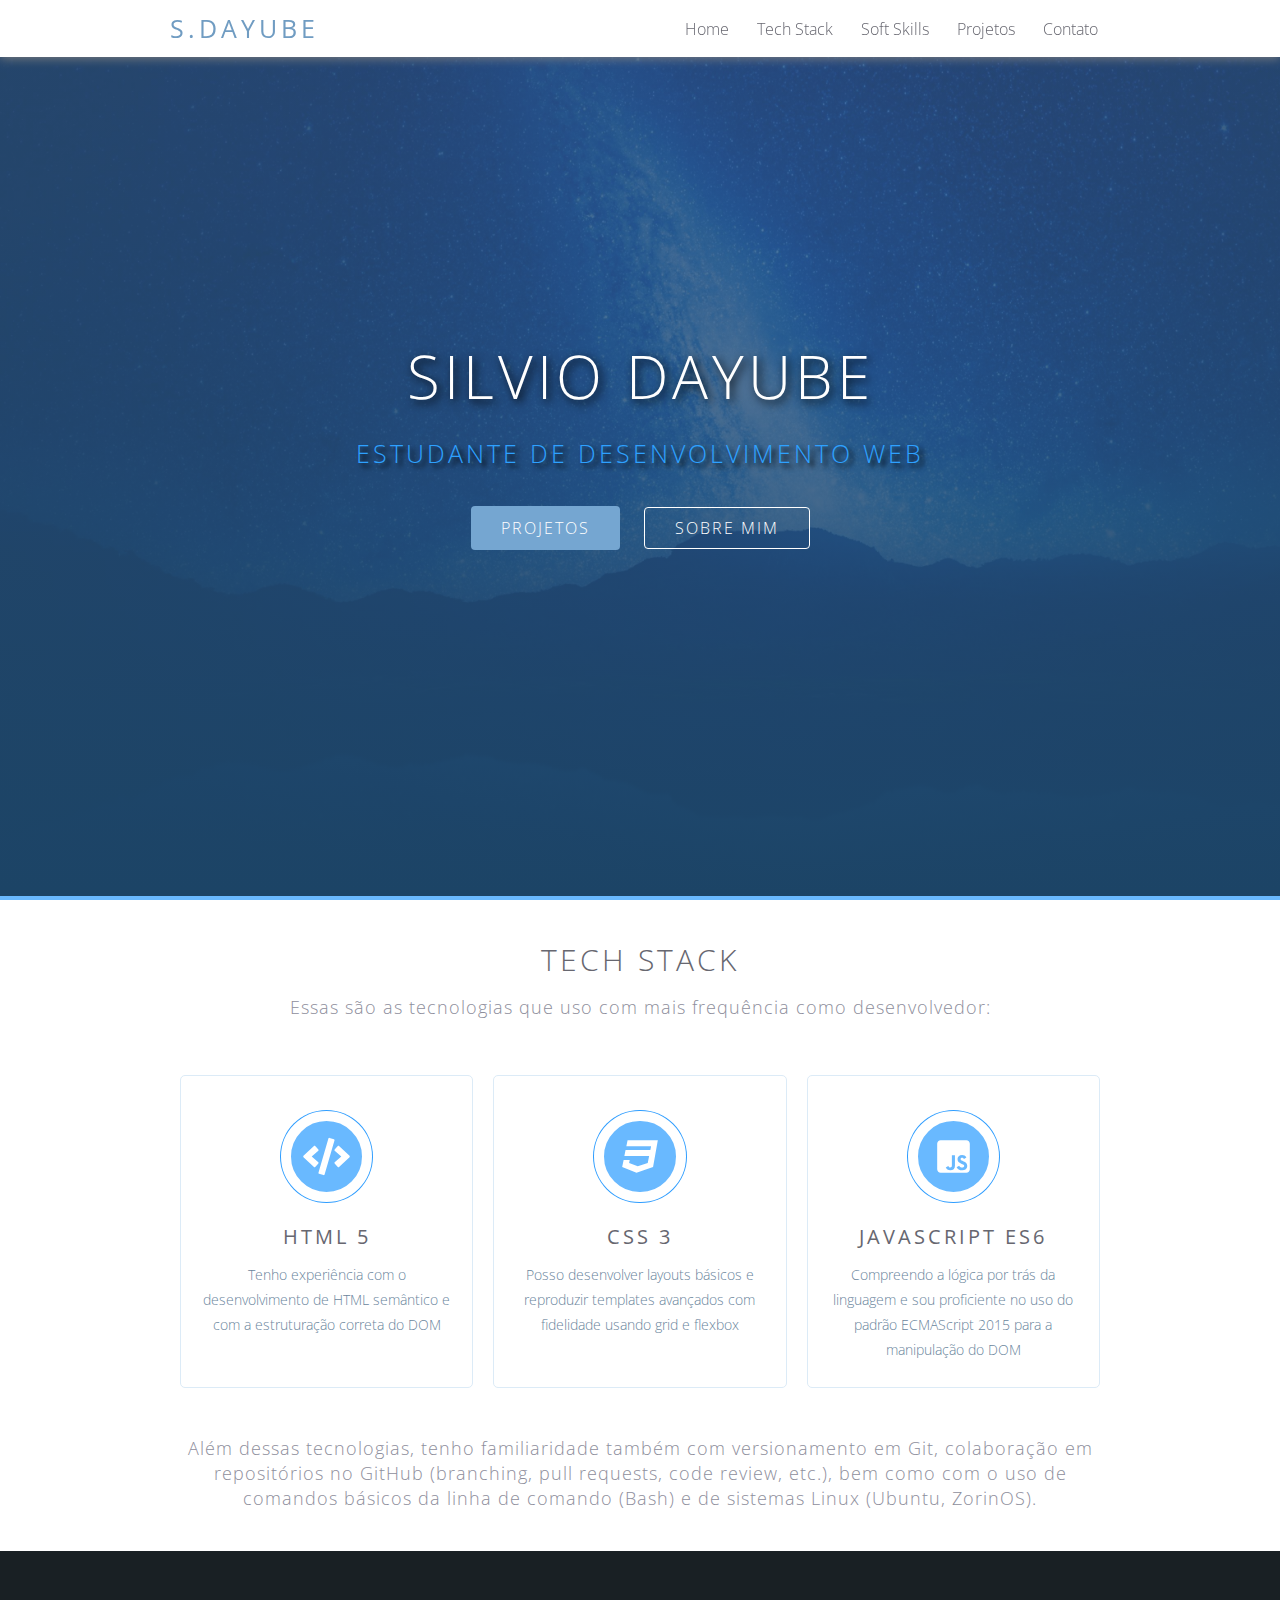
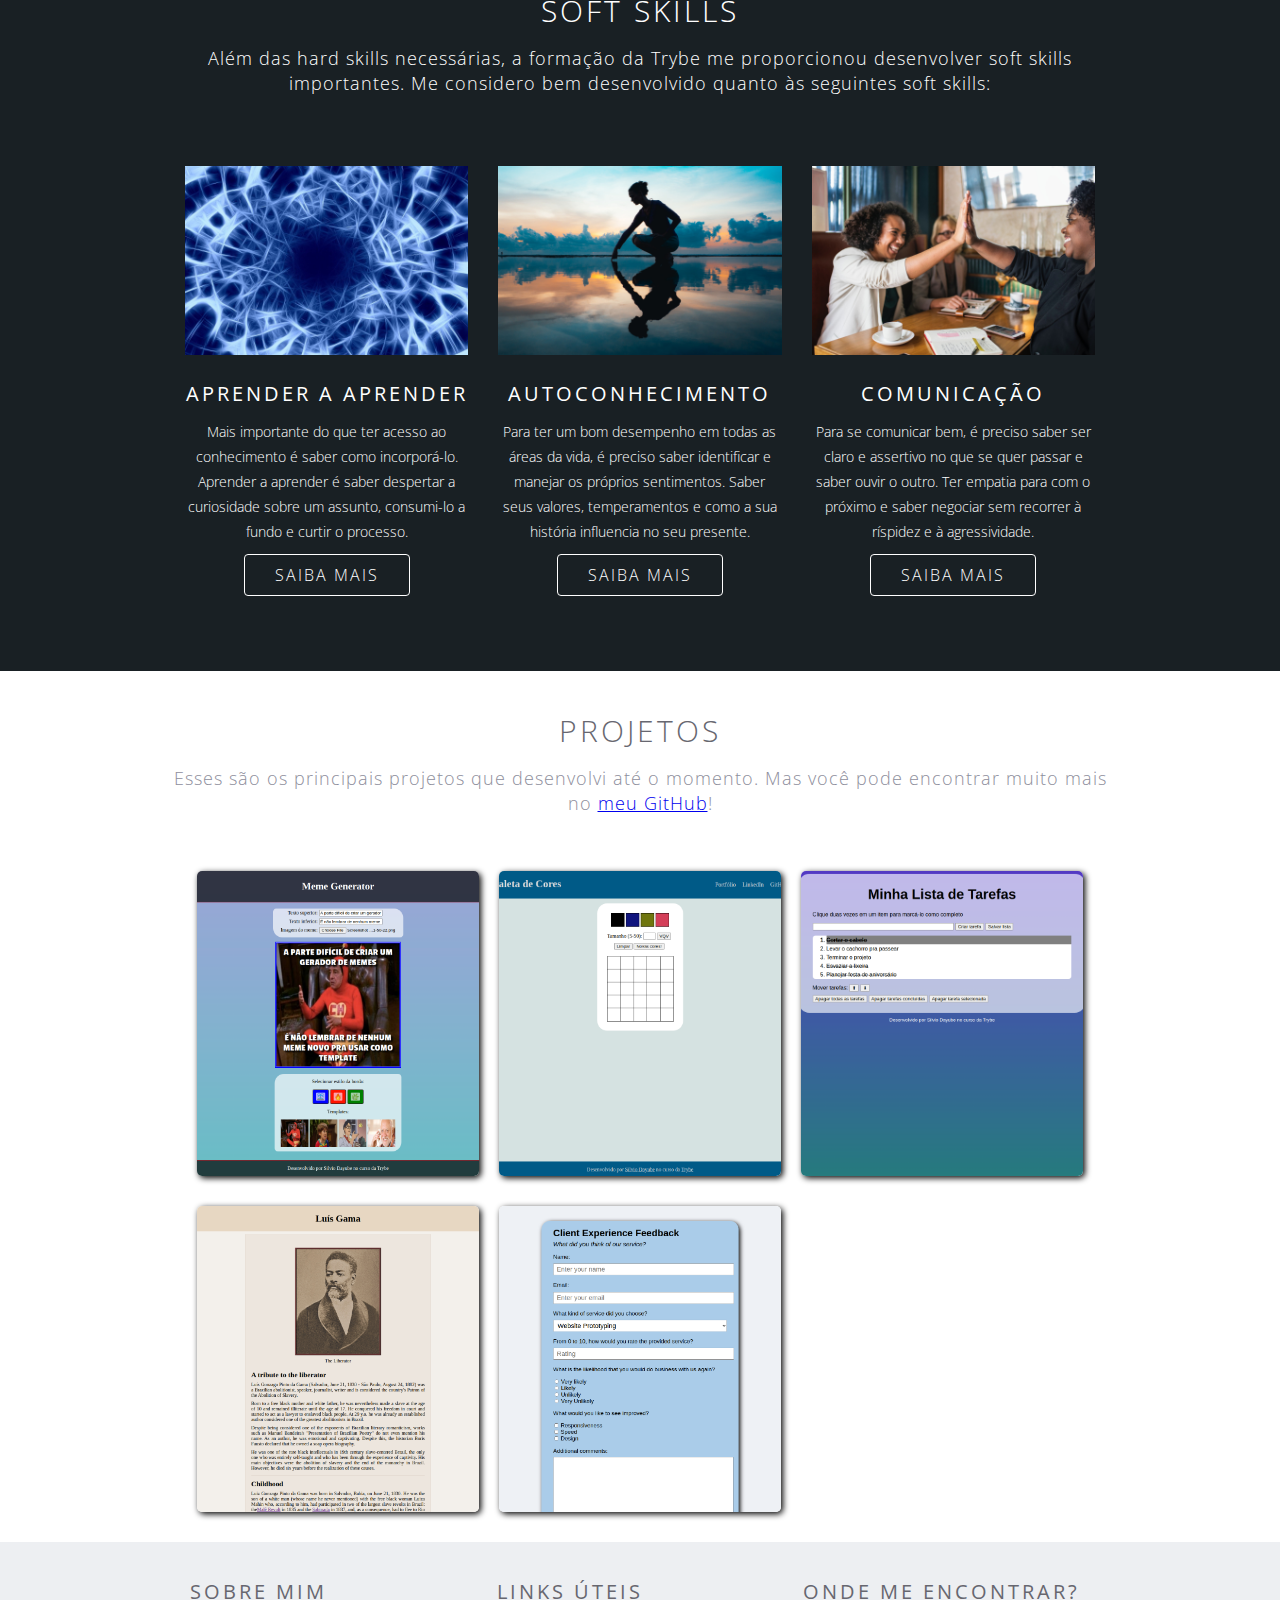
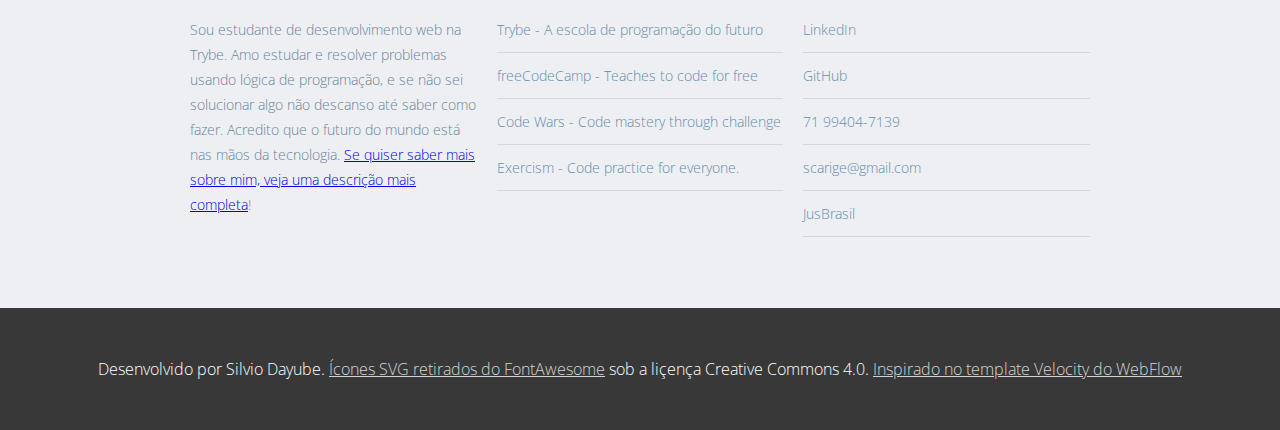
==== commit 9807699d: "Adds responsiveness" ====
--- a/index.html
+++ b/index.html
@@ -13,27 +13,32 @@
   <header id="navbar">
     <div class="container">
       <a class="logo" href="#">S.Dayube</a>
-      <nav>
-        <a href="#welcome-section" class="current-link">Home</a>
-        <a href="#stack">Tech Stack</a>
-        <a href="#soft-skills">Soft Skills</a>
-        <a href="#projects">Projetos</a>
-        <a href="#contact">Contato</a>
+      <nav class="">
+        <a href="#home-anchor">Home</a>
+        <a href="#stack-anchor">Tech Stack</a>
+        <a href="#soft-skills-anchor">Soft Skills</a>
+        <a href="#projects-anchor">Projetos</a>
+        <a href="#contact-anchor">Contato</a>
       </nav>
+      <div class="bars-menu">
+        <img src="images/bars-menu.svg" alt="">
+      </div>
     </div>
   </header>
   <main>
     <section id="welcome-section" class="hero">
+      <a id="home-anchor" class="anchor"></a>
       <div class="container">
         <h1>Silvio Dayube</h1>
         <p>Estudante de Desenvolvimento Web</p>
         <div>
-          <a href="#projects" class="button">Projetos</a>
-          <a href="#" class="hollow-button">Sobre mim</a>
+          <a href="#projects-anchor" class="button">Projetos</a>
+          <a href="#contact-anchor" class="hollow-button">Sobre mim</a>
         </div>
       </div>
     </section>
     <section id="stack">
+      <a id="stack-anchor" class="anchor"></a>
       <div class="container">
         <div class="title-group">
           <h2>tech stack</h2>
@@ -64,6 +69,7 @@
     <section id="soft-skills" class="accent">
       <div class="container">
         <div class="title-group">
+          <a id="soft-skills-anchor" class="anchor"></a>
           <h2 class="white-text">Soft skills</h2>
           <p class="white-text">Além das hard skills necessárias, a formação da Trybe me proporcionou desenvolver soft skills importantes. Me considero bem desenvolvido quanto às seguintes soft skills:</p>
         </div>
@@ -73,7 +79,6 @@
             <h3 class="white-text">Aprender a Aprender</h3>
             <p class="white-text">Mais importante do que ter acesso ao conhecimento é saber como incorporá-lo. Aprender a aprender é saber despertar a curiosidade sobre um assunto, consumi-lo a fundo e curtir o processo. </p>
             <a href="https://blog.betrybe.com/soft-skills/aprender-a-aprender/" target="_blank" class="hollow-button">Saiba mais</a>
-            
           </div>
           <div class="service-box">
             <img src="images/self-knowledge.jpg" alt="a woman looking at her reflection in the water">
@@ -81,7 +86,6 @@
             <p class="white-text">Para ter um bom desempenho em todas as áreas da vida, é preciso saber identificar e manejar os próprios sentimentos. Saber seus valores, temperamentos e como a sua história influencia no seu presente.</p>
             <a href="https://blog.betrybe.com/soft-skills/inteligencia-emocional/" target="_blank" class="hollow-button">Saiba mais</a>
           </div>
-
           <div class="service-box">
             <img src="images/communication.jpg" alt="three women having coffee and a fun conversation">
             <h3 class="white-text">Comunicação</h3>
@@ -94,6 +98,7 @@
     <section id="projects">
       <div class="container">
         <div class="title-group">
+          <a id="projects-anchor" class="anchor"></a>
           <h2>Projetos</h2>
           <p>Esses são os principais projetos que desenvolvi até o momento. Mas você pode encontrar muito mais no <a href="https://github.com/sdayube" target="_blank" id="profile-link">meu GitHub</a>!</p>
         </div>
@@ -165,9 +170,12 @@
             <a href="https://www.codewars.com/" class="footer-link">Code Wars - Code mastery through challenge</a>
             <a href="https://exercism.io/" class="footer-link">Exercism - Code practice for everyone.</a>
           </div>
-          <div class="footer-box">
+          <div class="footer-box" id="contact">
+            <a id="contact-anchor" class="anchor"></a>
             <h3>Onde me encontrar?</h3>
-            <a href="https://www.linkedin.com/in/silvio-dayube/" class="footer-link">LinkedIn</a>
+            <div class="footer-link-wrapper">
+              <a href="https://www.linkedin.com/in/silvio-dayube/" class="footer-link">LinkedIn</a>
+            </div>
             <a href="https://github.com/sdayube" class="footer-link">GitHub</a>
             <a href="http://api.whatsapp.com/send?1=pt_BR&phone=5571994047139" class="footer-link">71 99404-7139</a>
             <a href="mailto:scarige@gmail.com" class="footer-link">scarige@gmail.com</a>
@@ -177,7 +185,7 @@
       </div>
     </div>
     <div class="footer-down">
-      <p>Desenvolvido por Silvio Dayube. Ícones SVG retirados do <a href="https://fontawesome.com/">FontAwesome</a> sob a liçença Creative Commons 4.0.</p>
+      <p>Desenvolvido por Silvio Dayube. <a href="https://fontawesome.com/">Ícones SVG retirados do FontAwesome</a> sob a liçença Creative Commons 4.0. <a href="https://velocity-free-template.webflow.io/">Inspirado no template Velocity do WebFlow</a></p>
     </div>
   </footer>
   <script src="script.js"></script>
--- a/style.css
+++ b/style.css
@@ -70,6 +70,22 @@
 
 .current-link {
   color: #0082f3;
+}
+
+.anchor {
+  display: block;
+  position: relative;
+  top: -100px;
+  visibility: hidden;
+}
+
+.bars-menu {
+  padding: 18px;
+  display: none;
+}
+
+.bars-menu img {
+  width: 20px;
 }
 
 /* Hero section
@@ -379,3 +395,134 @@
   line-height: 25px;
   margin-top: 10px;
 }
+
+@media only screen and ( max-width : 991px ) {
+
+  .container {
+    max-width: 728px;
+  }
+
+  .current-link {
+    color: white;
+  }
+
+  .bars-menu {
+    display: block;
+  }
+
+  .open {
+    background-color: #3b99d9;
+    display: block;
+  }
+
+  .card img {
+    width: 50%;
+    padding: 15px;
+  }
+
+  .bars-menu.open img {
+    filter: invert(100%);
+  }
+
+  nav {
+    display: none;
+  }
+
+  nav a {
+    color: hsla(0, 0%, 100%, 0.75);
+  }
+
+  nav a:hover {
+    color: white;
+    text-shadow: black 2px 2px 4px;
+  }
+
+  .open nav {
+    position: fixed;
+    left: 0;
+    width: 100%;
+    top: 62px;
+    display: flex;
+    flex-direction: column;
+  }
+
+  .hero {
+    padding-top: 119px;
+    padding-bottom: 119px;
+  }
+
+}
+
+@media only screen and ( max-width : 767px ) {
+
+  .container {
+    max-width: 85%;
+  }
+
+  .hero {
+    padding-top: 144px;
+    padding-bottom: 144px;
+  }
+
+  .hero h1 {
+    margin-bottom: 15px;
+    font-size: 50px;
+  }
+
+  .hero p {
+    font-size: 18px;
+  }
+
+  .card {
+    margin-bottom: 30px;
+  }
+
+  .card img {
+    width: 20%;
+    padding: 20px;
+  }
+
+  .footer-box:not( :last-child ) {
+    margin-bottom: 30px;
+  }
+
+  .card-row {
+    flex-direction: column;
+  }
+
+  .project-grid {
+    grid-template-columns: repeat(2, 40%);
+  }
+
+}
+
+@media only screen and ( max-width : 479px ) {
+
+  .button {
+    margin-bottom: 25px;
+  }
+
+  .hero {
+    padding-top: 68px;
+    padding-bottom: 68px;
+  }
+
+  .hero h1 {
+    margin-bottom: 15px;
+    font-size: 33px;
+  }
+
+  .card img {
+    width: 35%;
+  }
+
+  .project-grid {
+    grid-template-columns: repeat(1, 90%);
+  }
+
+  footer p {
+    font-size: 0.7em;
+    padding: 0 10px;
+  }
+
+}
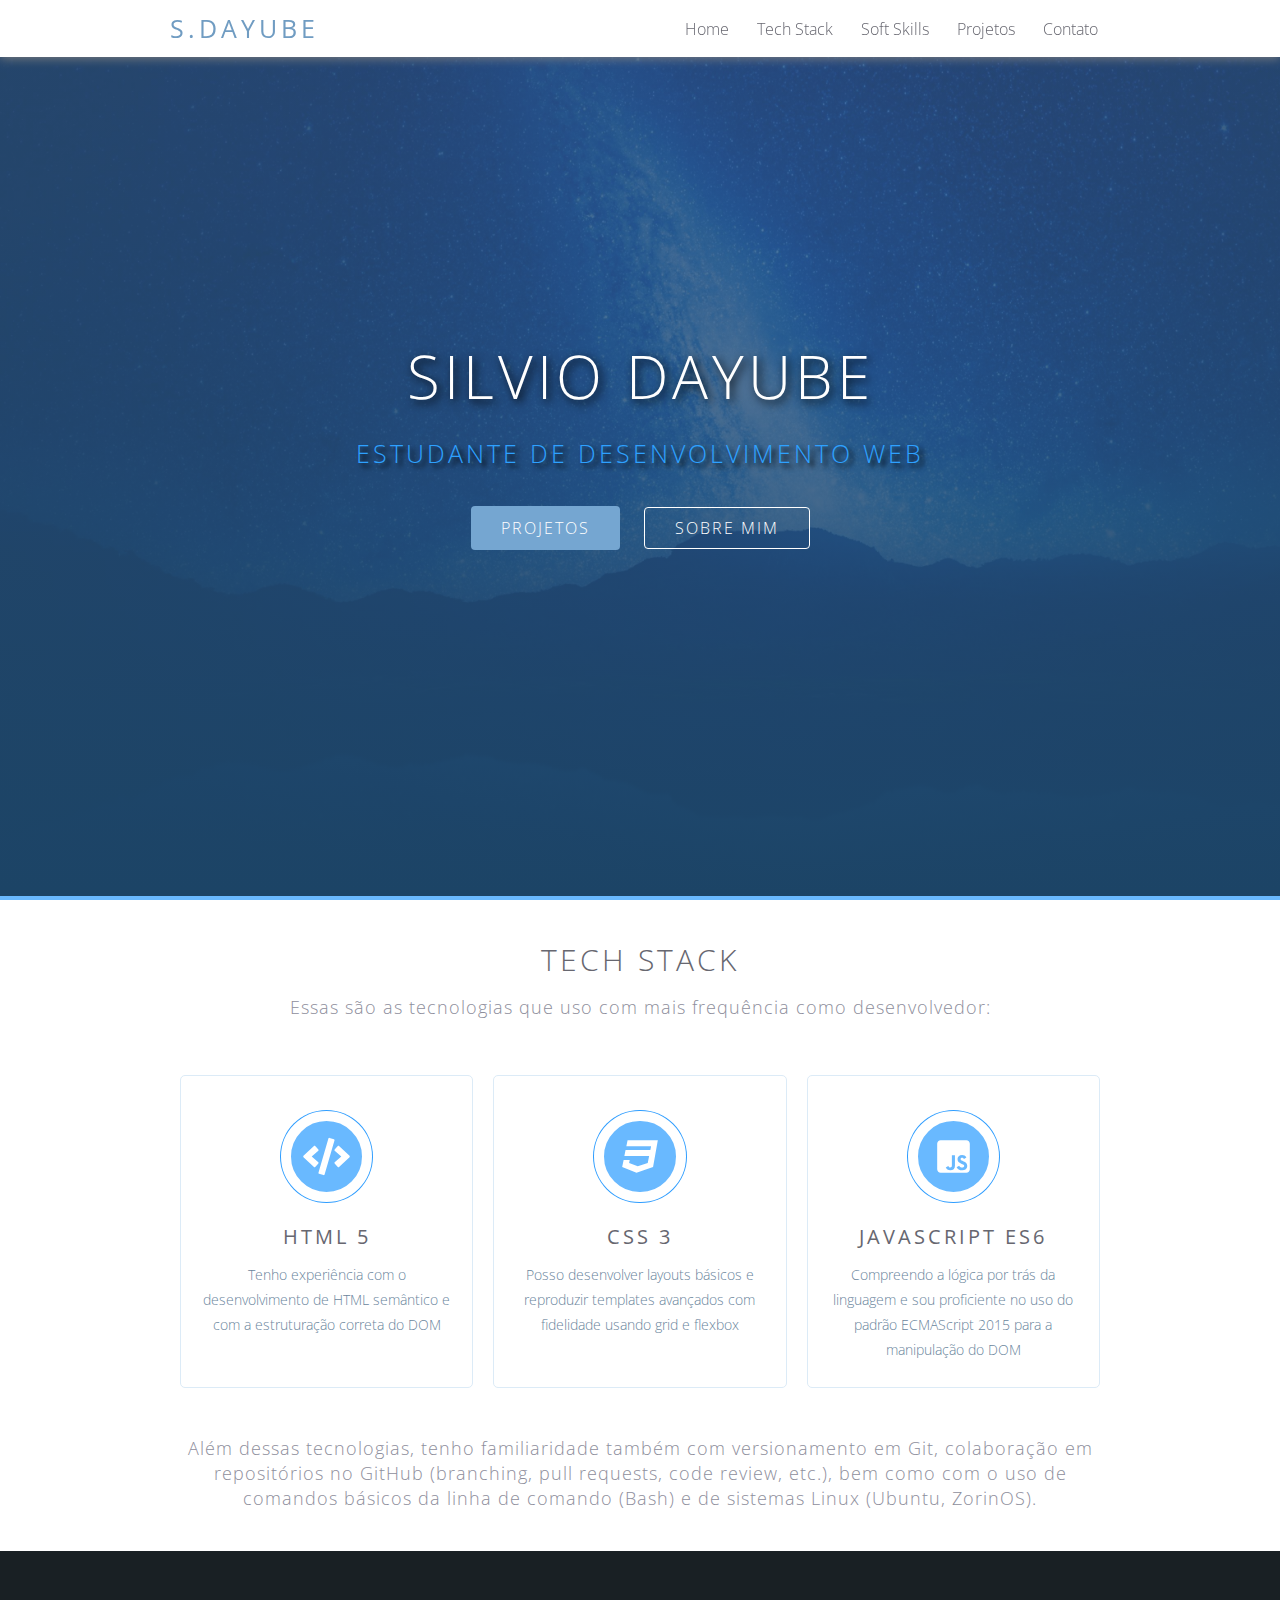
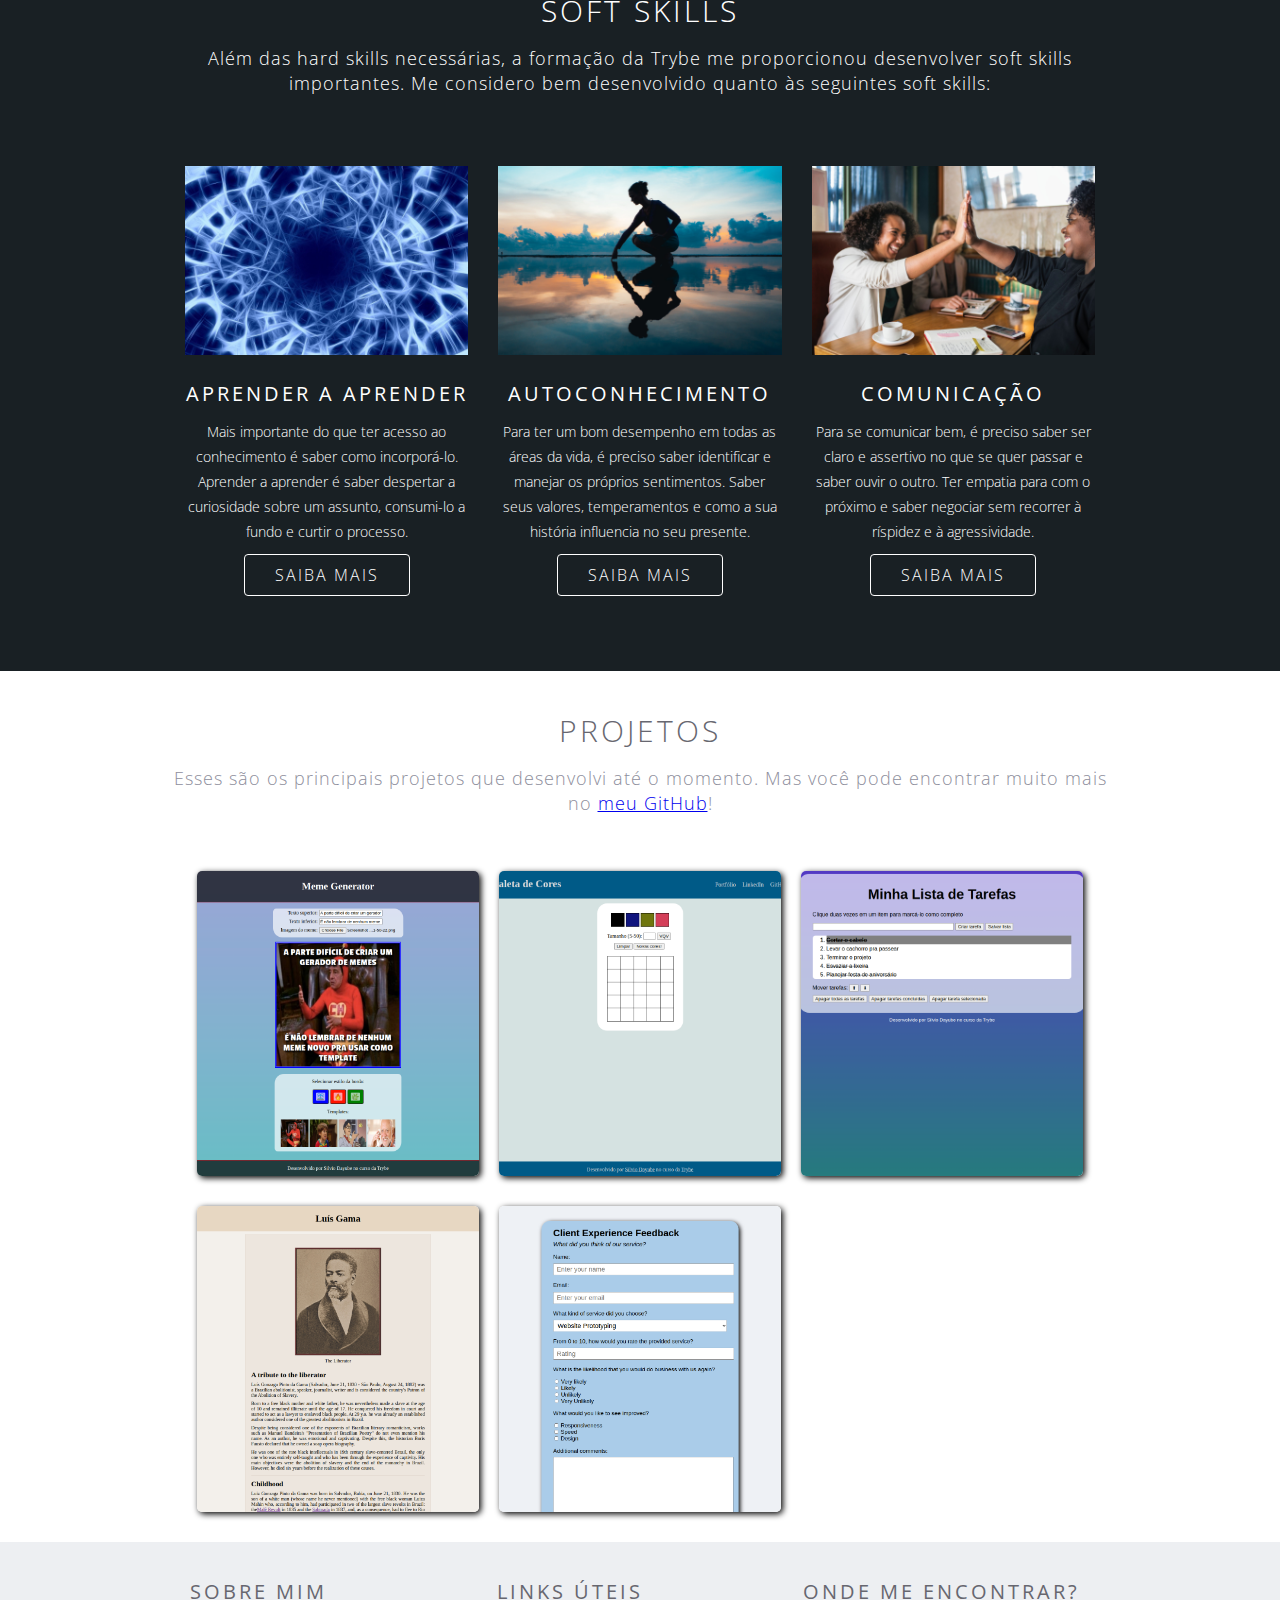
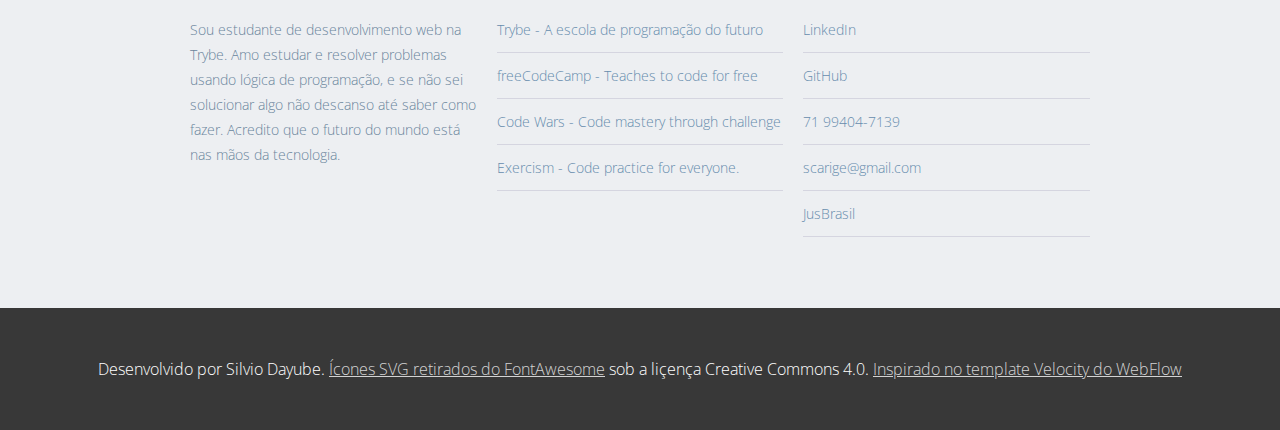
==== commit 8f7dd589: "Comments the 'about me' link" ====
--- a/index.html
+++ b/index.html
@@ -9,7 +9,6 @@
   <title>Silvio Dayube - Estudante de Desenvolvimento Web</title>
 </head>
 <body>
-  <script src="https://cdn.freecodecamp.org/testable-projects-fcc/v1/bundle.js"></script>
   <header id="navbar">
     <div class="container">
       <a class="logo" href="#">S.Dayube</a>
@@ -161,7 +160,7 @@
         <div class="card-row">
           <div class="footer-box">
             <h3>sobre mim</h3>
-            <p>Sou estudante de desenvolvimento web na Trybe. Amo estudar e resolver problemas usando lógica de programação, e se não sei solucionar algo não descanso até saber como fazer. Acredito que o futuro do mundo está nas mãos da tecnologia. <a href="#">Se quiser saber mais sobre mim, veja uma descrição mais completa</a>! </p>
+            <p>Sou estudante de desenvolvimento web na Trybe. Amo estudar e resolver problemas usando lógica de programação, e se não sei solucionar algo não descanso até saber como fazer. Acredito que o futuro do mundo está nas mãos da tecnologia. <!-- <a href="#">Se quiser saber mais sobre mim, veja uma descrição mais completa</a>! --> </p>
           </div>
           <div class="footer-box">
             <h3>links úteis</h3>
